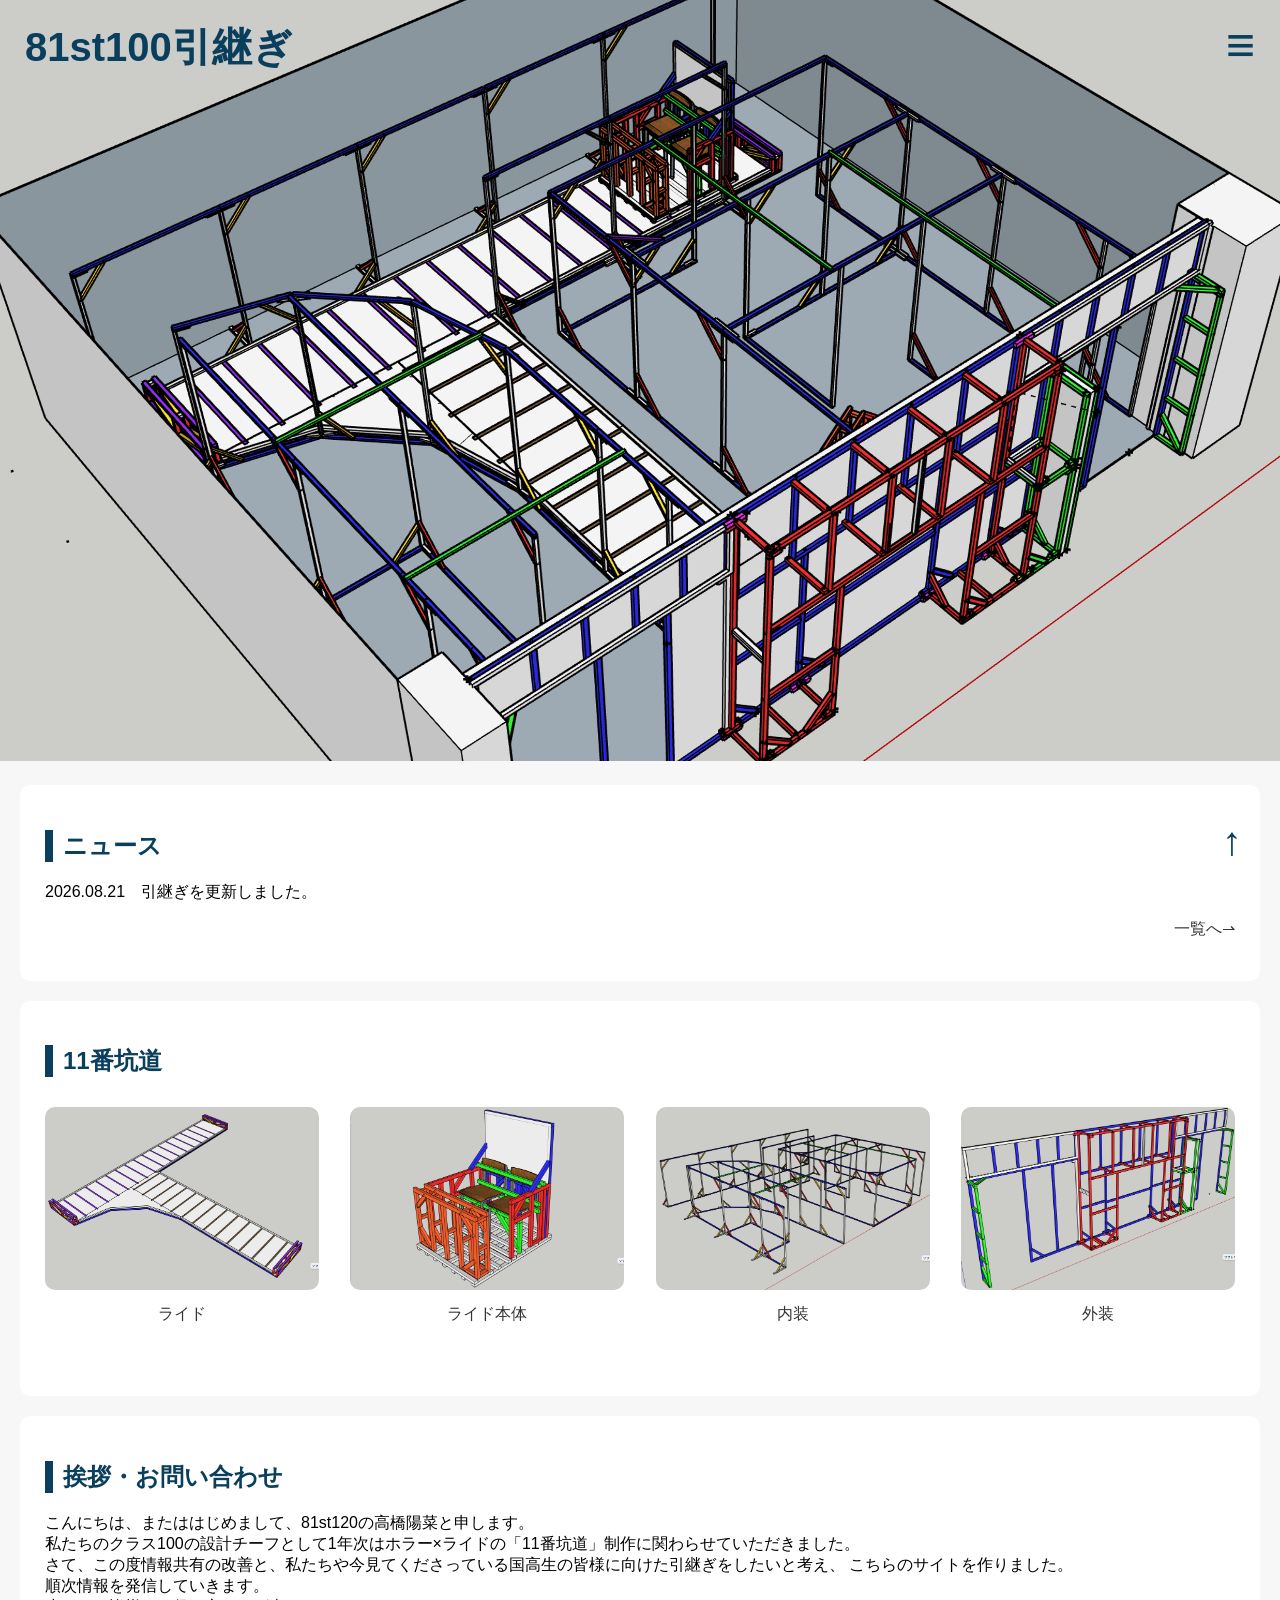
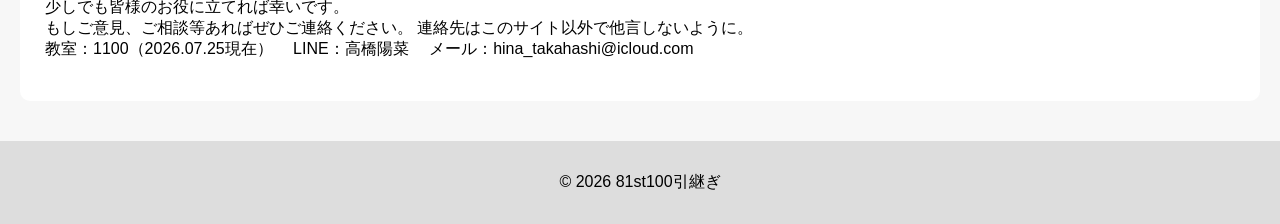
==== index.html @ 60cead6f "Add files via upload" ====
<!DOCTYPE html>
<html lang="ja">
<head>
    <meta charset="UTF-8">
    <title>81st100引継ぎ</title>
    <meta name="robots" content="noindex, nofollow">
    <meta name="googlebot" content="noindex, nofollow">
    <link rel="stylesheet" href="style.css?v=100">
    <link rel="icon" href="rogo-r.png">
    <!-- Cloudflare Web Analytics -->
     <script type='module' src='https://static.cloudflareinsights.com/beacon.min.js' 
     data-cf-beacon='{"token": "c76c6bbeda1d4ba296eb186b5cd65ee4"}'></script>
     <!-- End Cloudflare Web Analytics -->
</head>
<body>

    <header>

        <!-- 左上：HPボタン -->
<div class="header-left" id="headerLeft">
    <a href="index.html">81st100引継ぎ</a>
</div>

<!-- 右上：ナビボタン -->
<div class="header-right" id="headerRight">
    <a id="menuBtn"><span id="menuIcon">≡</span></a>
</div>


<!-- ナビメニュー（右上から開く） -->
<div class="nav-menu" id="navMenu">
    <a href="news.html">ニュース</a>
    <a href="gijiroku.html">議事録</a>
    <a href="1100.html">1100 11番坑道</a>
    <a href="2100.html">2100 unknown</a>
    <a href="3100.html">3100 unknown</a>
    <a href="skp.html">SketchUp</a>
    <a href="mp4.html">動画編集</a>
    <a href="summer.html">夏季休業の動き</a>
</div>

<!-- 画面全体を覆う背景 -->
<div class="menu-overlay" id="menuOverlay"></div>


</header>

    <main>
<div class="image-box">
    <img src="top.png" alt="">
    <p class="image-text">
    <br>　</p>
</div>

<section class="sec-leftline">
    <h2 class="heading-leftline">ニュース</h2>
    <p>
        
        2026.08.21　引継ぎを更新しました。
        <p style="text-align:right;"><a href="news.html">一覧へ⇀</a></p>
    </p>
</section>

<section class="sec-leftline">
    <h2 class="heading-leftline">11番坑道</h2>
    <div class="card-container">

    <a href="1100.html#1100rail" class="card">
        <img src="rail.png" alt="画像1">
        <p>ライド</p>
    </a>

    <a href="1100.html#1100track" class="card">
        <img src="track.png" alt="画像2">
        <p>ライド本体</p>
    </a>

    <a href="1100.html#1100naisou" class="card">
        <img src="naisou.png" alt="画像3">
        <p>内装</p>
    </a>

    <a href="1100.html#1100gaisou" class="card">
        <img src="gaisou.png" alt="画像4">
        <p>外装</p>
    </a>

</div>
</section>

<section class="sec-leftline">
    <h2 class="heading-leftline">挨拶・お問い合わせ</h2>
    <p>こんにちは、またははじめまして、81st120の高橋陽菜と申します。
        <br>
        私たちのクラス100の設計チーフとして1年次はホラー×ライドの「11番坑道」制作に関わらせていただきました。
        <br>
        さて、この度情報共有の改善と、私たちや今見てくださっている国高生の皆様に向けた引継ぎをしたいと考え、
        こちらのサイトを作りました。
        <br>
        順次情報を発信していきます。
        <br>
        少しでも皆様のお役に立てれば幸いです。
        <br>
        もしご意見、ご相談等あればぜひご連絡ください。
        連絡先はこのサイト以外で他言しないように。
        <br>
        教室：1100（2026.07.25現在）　
        LINE：高橋陽菜　
        メール：hina_takahashi@icloud.com
    

    </p>
</section>



        
    </main>

    <footer>
        <p>© 2026 81st100引継ぎ</p>
    </footer>

<!-- 2行目からjava -->
<a href="#top" class="pageup-btn">↑</a>
<script>
// 前回のスクロール位置を記録する変数
let lastScroll = 0;

// スクロールしたときに動く処理
window.addEventListener("scroll", function() {
    let currentScroll = window.pageYOffset;

    if (currentScroll > lastScroll) {
        // 下スクロール → ヘッダーを隠す
        document.getElementById("headerLeft").classList.add("hide");
        document.getElementById("headerRight").classList.add("hide");
    } else {
        // 上スクロール → ヘッダーを表示
        document.getElementById("headerLeft").classList.remove("hide");
        document.getElementById("headerRight").classList.remove("hide");
    }

    lastScroll = currentScroll;
});

// ▼ フルスクリーンメニューの処理
document.getElementById("menuBtn").addEventListener("click", function() {
    const menu = document.getElementById("navMenu");
    const overlay = document.getElementById("menuOverlay");
    const icon = document.getElementById("menuIcon");  // ← ここが重要！

    const isOpen = menu.style.display === "block";

    if (isOpen) {
        // 閉じる
        menu.style.display = "none";
        overlay.style.display = "none";
        icon.textContent = "≡";   // ← メニューアイコンを戻す
    } else {
        // 開く
        menu.style.display = "block";
        overlay.style.display = "block";
        icon.textContent = "×";   // ← メニューアイコンを変える
    }
});

// ▼ 背景を押したら閉じる
document.getElementById("menuOverlay").addEventListener("click", function() {
    document.getElementById("navMenu").style.display = "none";
    document.getElementById("menuOverlay").style.display = "none";
    document.getElementById("menuIcon").textContent = "≡";
});

</script>


</body>
</html>
---- style.css ----
body {
    margin: 0;
    font-family: "Hiragino Sans", sans-serif;
    background: #f7f7f7;
}

/* ヘッダー */



/* 左上のHPボタン */
.header-left {
    font-size: 40px;
    position: fixed;
    top: 10px;
    left: 10px;
    background: #ffb6c100;
    padding: 10px 15px;
    border-radius: 8px;
    z-index: 1000;
    transition: opacity 0.3s;
}

.header-left a {
    font-size: 40px;
    color: #0a3e5d;
    text-decoration: none;
    font-weight: bold;
}

.header-left h1 {
    font-size: 40px;
    margin: 0;
    padding: 0;
    font-size: 30px;
    font-weight: bold;
    color: #0a3e5d;
    line-height: 1;
}
.header-left {
    font-size: 40px;
    padding: 10px 15px;
}



/* 右上のMENUボタン */
.header-right {
    position: fixed;
    top: 10px;
    right: 10px;
    background: #ffb6c100;
    padding: 10px 15px;
    border-radius: 8px;
    z-index: 1000;
    transition: opacity 0.3s;
}

.header-right a {
    padding: 0; /* ← まず余計な padding を消す */
    color: #0a3e5d;
    text-decoration: none;
    font-weight: bold;
}



#menuIcon {
    font-size: 50px;
    font-weight: bold;
    color: #0a3e5d;
    line-height: 1;      /* ← h1 と完全一致 */
    display: inline-block;
}







/* 隠すときの透明化 */
.hide {
    opacity: 0;
    pointer-events: none;
}




/* ▼ マウスを合わせたら表示 */
nav li.dropdown:hover > ul.submenu {
    display: block;
}


/* メイン */
.hero {
    background: white;
    padding: 40px;
    text-align: center;
    margin: 20px;
    border-radius: 10px;
}

.image-box {
    position: relative; /* ← 画像の上に文字を置くための土台 */
    display: inline-block;
    
}

.image-text {
    position: absolute; /* ← 画像の上に重ねる */
    top: 50%;           /* ← 上から50%（中央） */
    left: 50%;          /* ← 左から50%（中央） */
    transform: translate(-50%, -50%); /* ← 完全に中央にする */
    color: #0a3e5d;       /* ← 文字色 */
    font-size: 26px;    /* ← 好きなサイズ */
    font-weight: bold;
    
}


.content {
    background: white;
    padding: 20px;
    margin: 20px;
    border-radius: 10px;
}

img {
    max-width: 100%;
    height: auto;
}

.number1{
    font-size: 50px;
    font-weight: bold;
    color: #0a3e5d;
    text-align: center;
    padding: 0;
}

.number2{
    font-size: 100px;
    font-weight: bold;
    color: #0a3e5d;
    text-align: center;
    padding: 0;
}

.number3{
    font-size: 50px;
    font-weight: bold;
    color: #0a3e5d;
    text-align: right;
    margin-right: 100px;
    padding: 0;
}

/* セクション共通 */
section {
    background: white;
    padding: 25px;
    margin: 20px;
    border-radius: 10px;
}

/* 下線タイプ */
.heading-underline {
    border-bottom: 3px solid #0a3e5d;
    color: #0a3e5d;
    padding-bottom: 5px;
}

/* 左線タイプ */
.heading-leftline {
    border-left: 8px solid #0a3e5d;
    color: #0a3e5d;
    padding-left: 10px;
}

.sec-leftline a {
    color: #333;   /* ← 好きな色に変更してOK */
    text-decoration: none; /* ← 下線を消す（必要なら） */
}


/* 背景色タイプ */
.heading-bg {
    background: #0a3e5d;
    color: #fff;
    padding: 10px 15px;
    border-radius: 6px;
}


/* 太字 */
.bold {
    font-weight: bold;
}


/* カードを横に4つ並べる */
.card-container {
    display: flex;
    justify-content: space-between;
    gap: 20px;
    margin: 30px 0;
}

/* カード本体 */
.card {
    width: 23%;               /* 4つ並べるための幅 */
    text-align: center;
    text-decoration: none;    /* リンクの下線を消す */
    color: #333;              /* 文字色（陽菜が好きに変えてOK） */
}

/* 画像 */
.card img {
    width: 100%;
    border-radius: 10px;
}

/* タイトル文字 */
.card p {
    margin-top: 10px;
    font-size: 16px;
}


.pageup-btn {
    position: fixed;
    bottom: 20px;   /* 画面下からの距離 */
    right: 20px;    /* 画面右からの距離 */
    background: #0a3f5d00; /* ボタンの色（陽菜が好きに変えてOK） */
    color: #0a3e5d;   /* 文字色 */
    padding: 16px 18px;
    border-radius: 50%; /* 丸いボタン */
    text-decoration: none;
    font-size: 40px;
    font-weight: bold;
    z-index: 999;   /* 他の要素より前に出す */
}

/* ホバーしたときの演出（任意）←なし */
.pageup-btn:hover {
    background: #509ac400;
}


/* フッター */
footer {
    text-align: center;
    padding: 15px;
    background: #ddd;
    margin-top: 40px;
}

/* ▼ 画面全体を覆う背景 */
.menu-overlay {
    position: fixed;
    top: 0;
    left: 0;
    width: 100%;
    height: 100%;
    background: rgba(0,0,0,0.6); /* 半透明の黒 */
    display: none;
    z-index: 900;
}

/* ▼ フルスクリーンメニュー本体 */
.nav-menu {
    position: fixed;
    top: 50%;
    left: 50%;
    transform: translate(-50%, -50%);
    display: none;
    z-index: 1000;
    text-align: center;
}

.nav-menu a {
    display: block;
    margin: 20px 0;
    font-size: 26px;
    color: white;
    text-decoration: none;
}
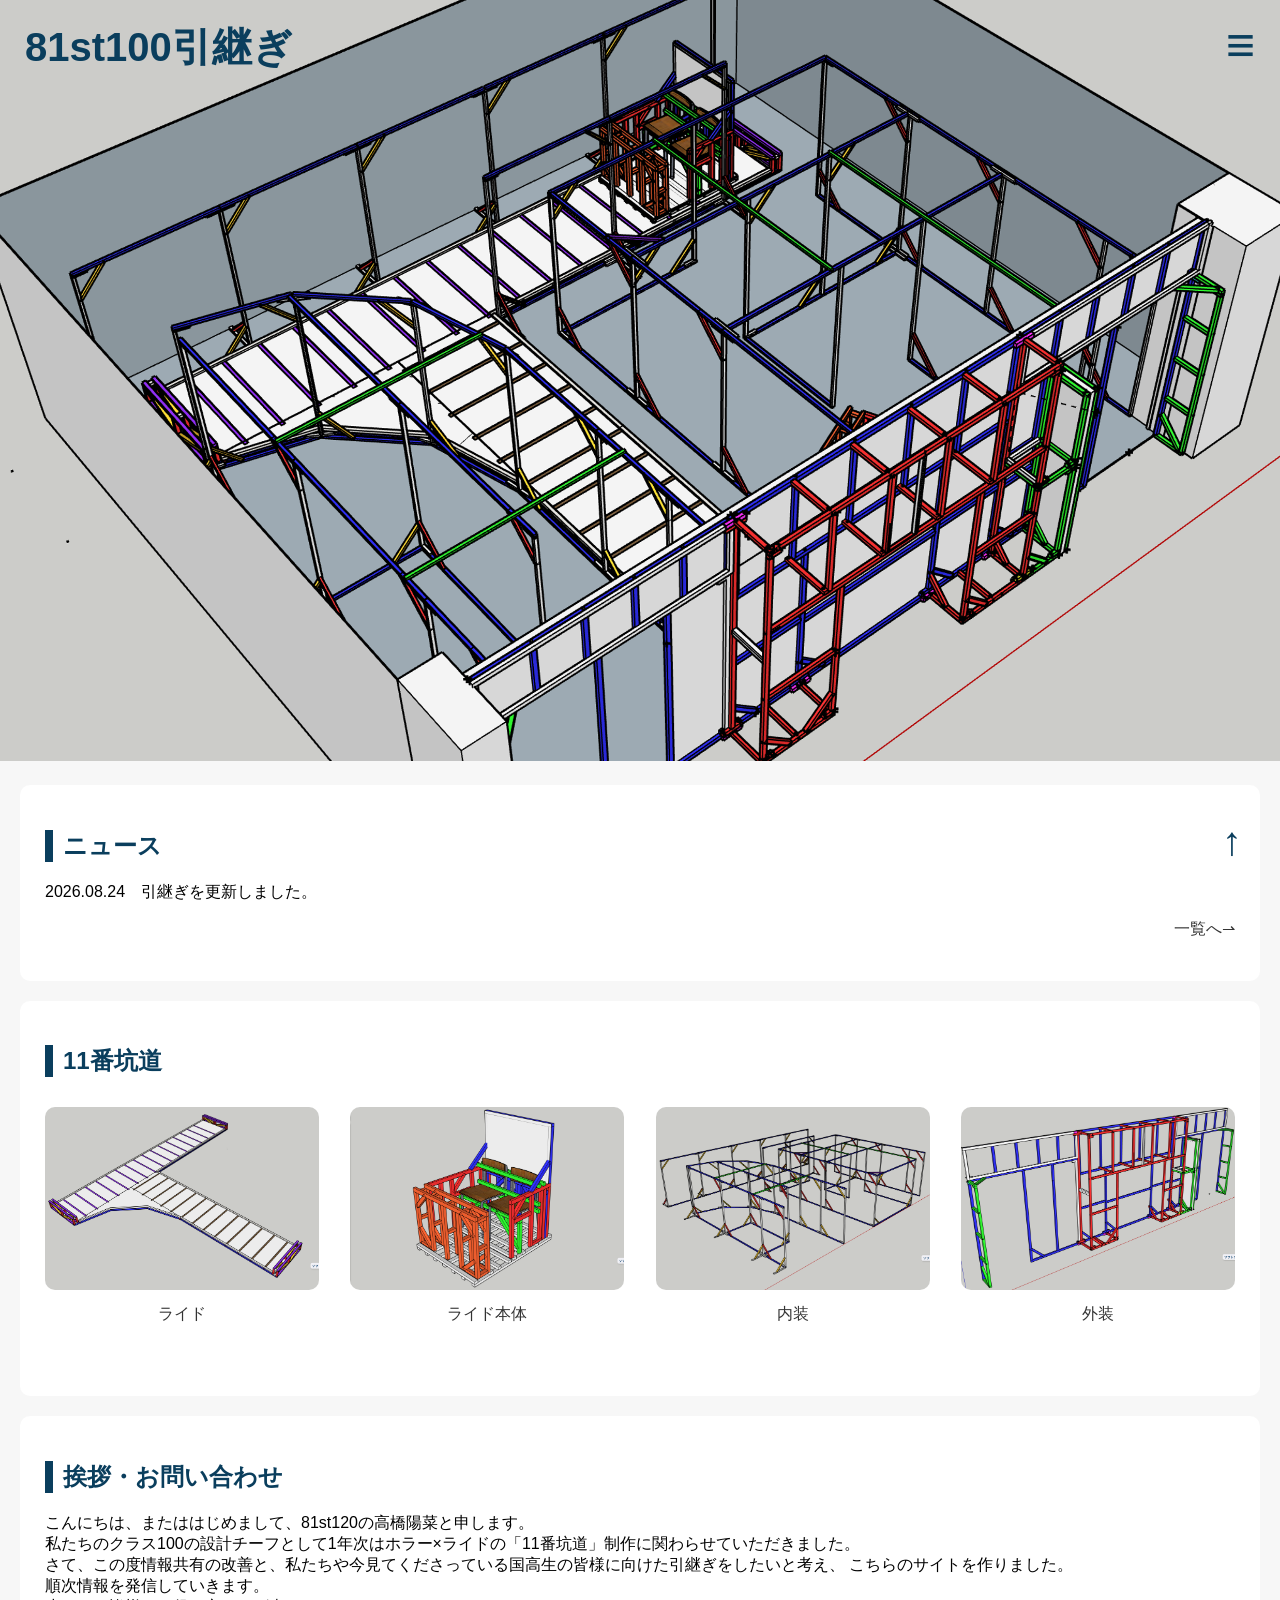
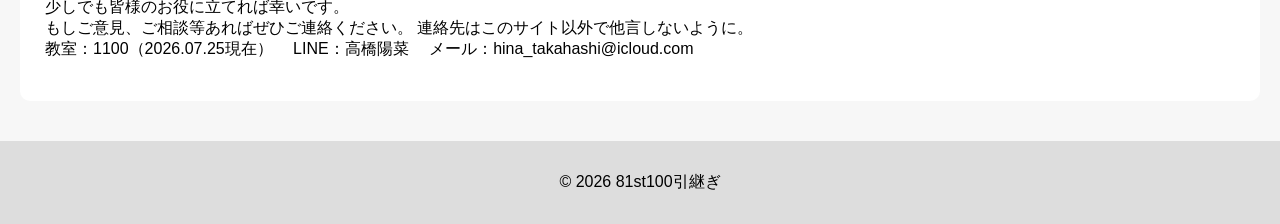
==== commit db030ac9: "Add files via upload" ====
--- a/index.html
+++ b/index.html
@@ -56,7 +56,7 @@
     <h2 class="heading-leftline">ニュース</h2>
     <p>
         
-        2026.08.21　引継ぎを更新しました。
+        2026.08.24　引継ぎを更新しました。
         <p style="text-align:right;"><a href="news.html">一覧へ⇀</a></p>
     </p>
 </section>
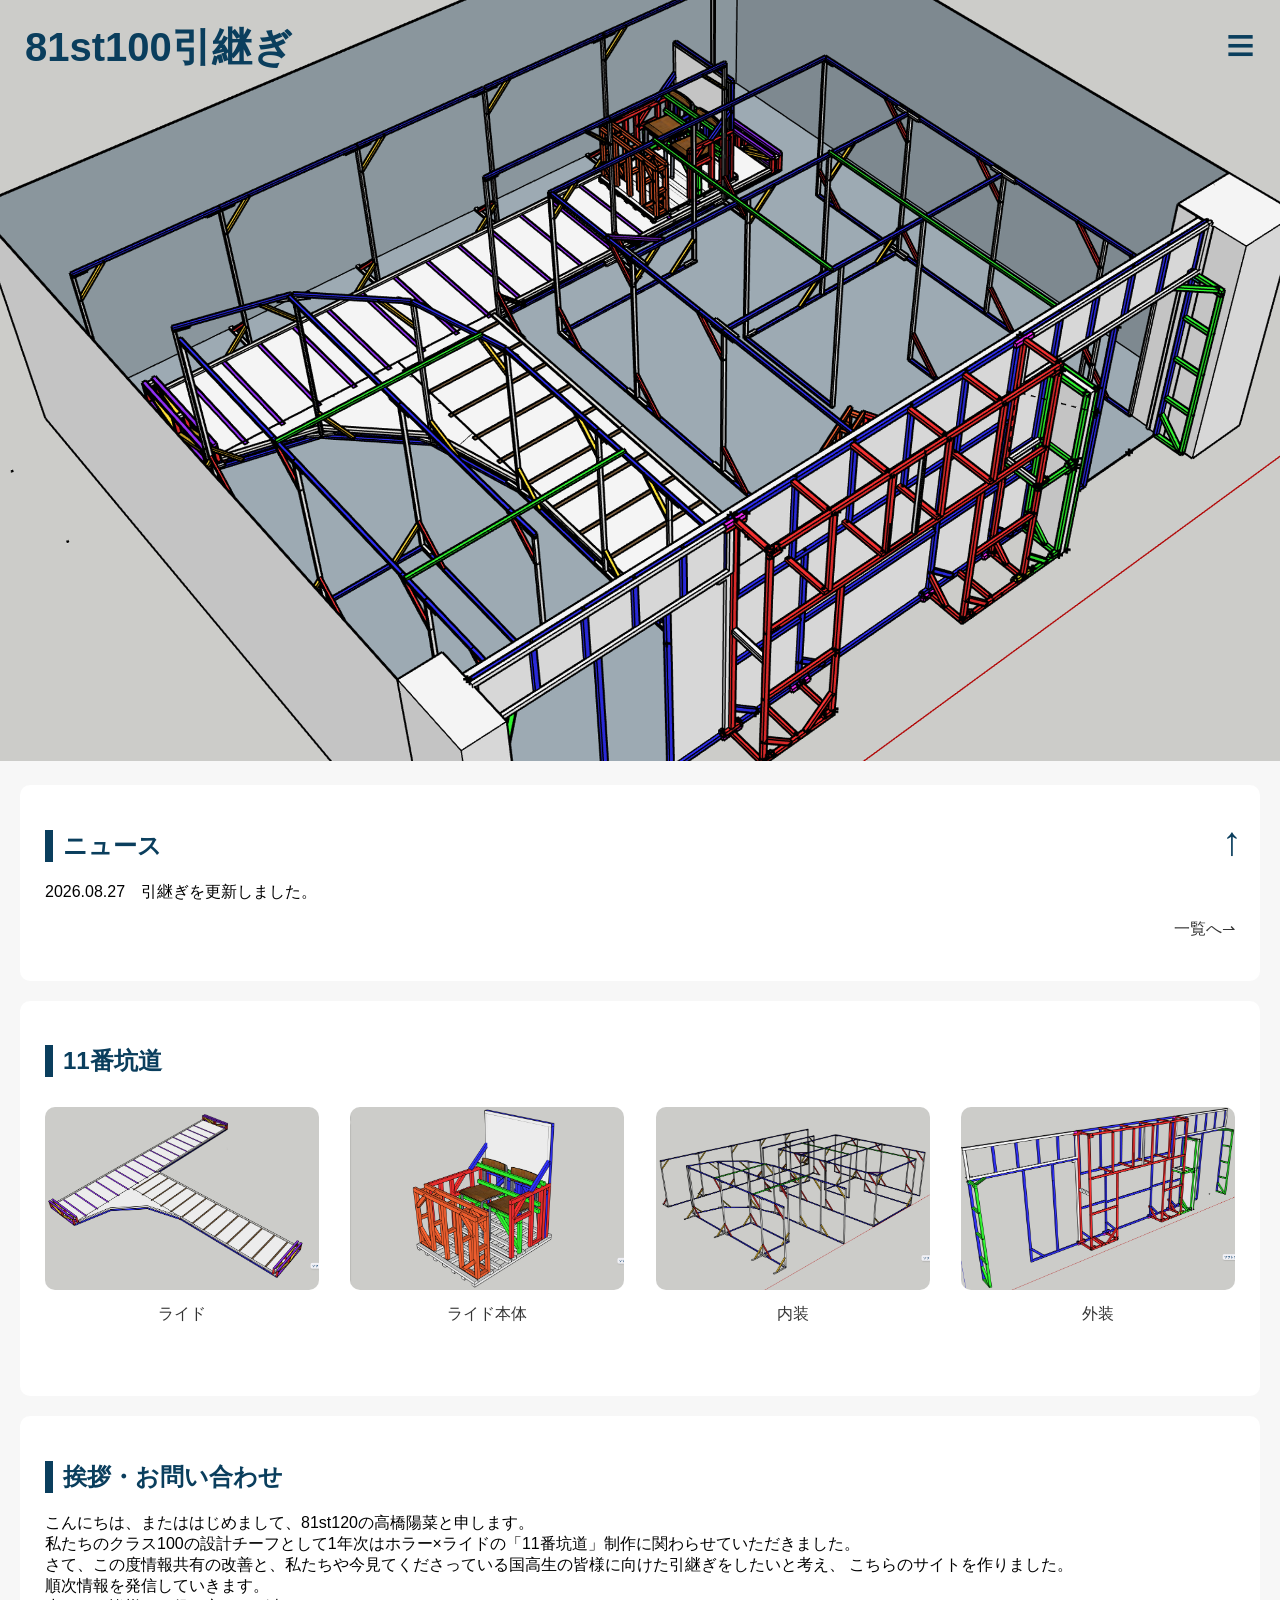
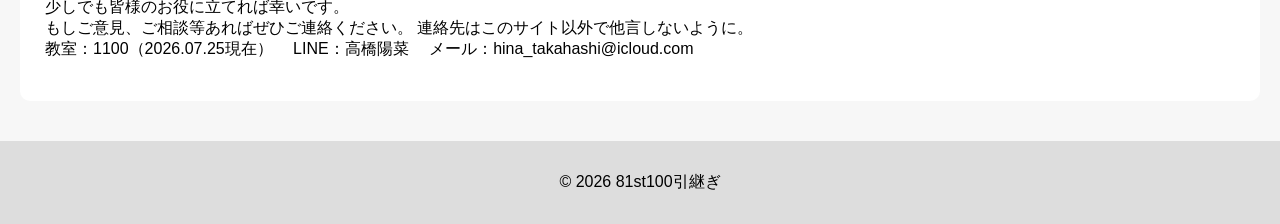
==== commit 67e05a83: "Add files via upload" ====
--- a/index.html
+++ b/index.html
@@ -56,7 +56,7 @@
     <h2 class="heading-leftline">ニュース</h2>
     <p>
         
-        2026.08.24　引継ぎを更新しました。
+        2026.08.27　引継ぎを更新しました。
         <p style="text-align:right;"><a href="news.html">一覧へ⇀</a></p>
     </p>
 </section>
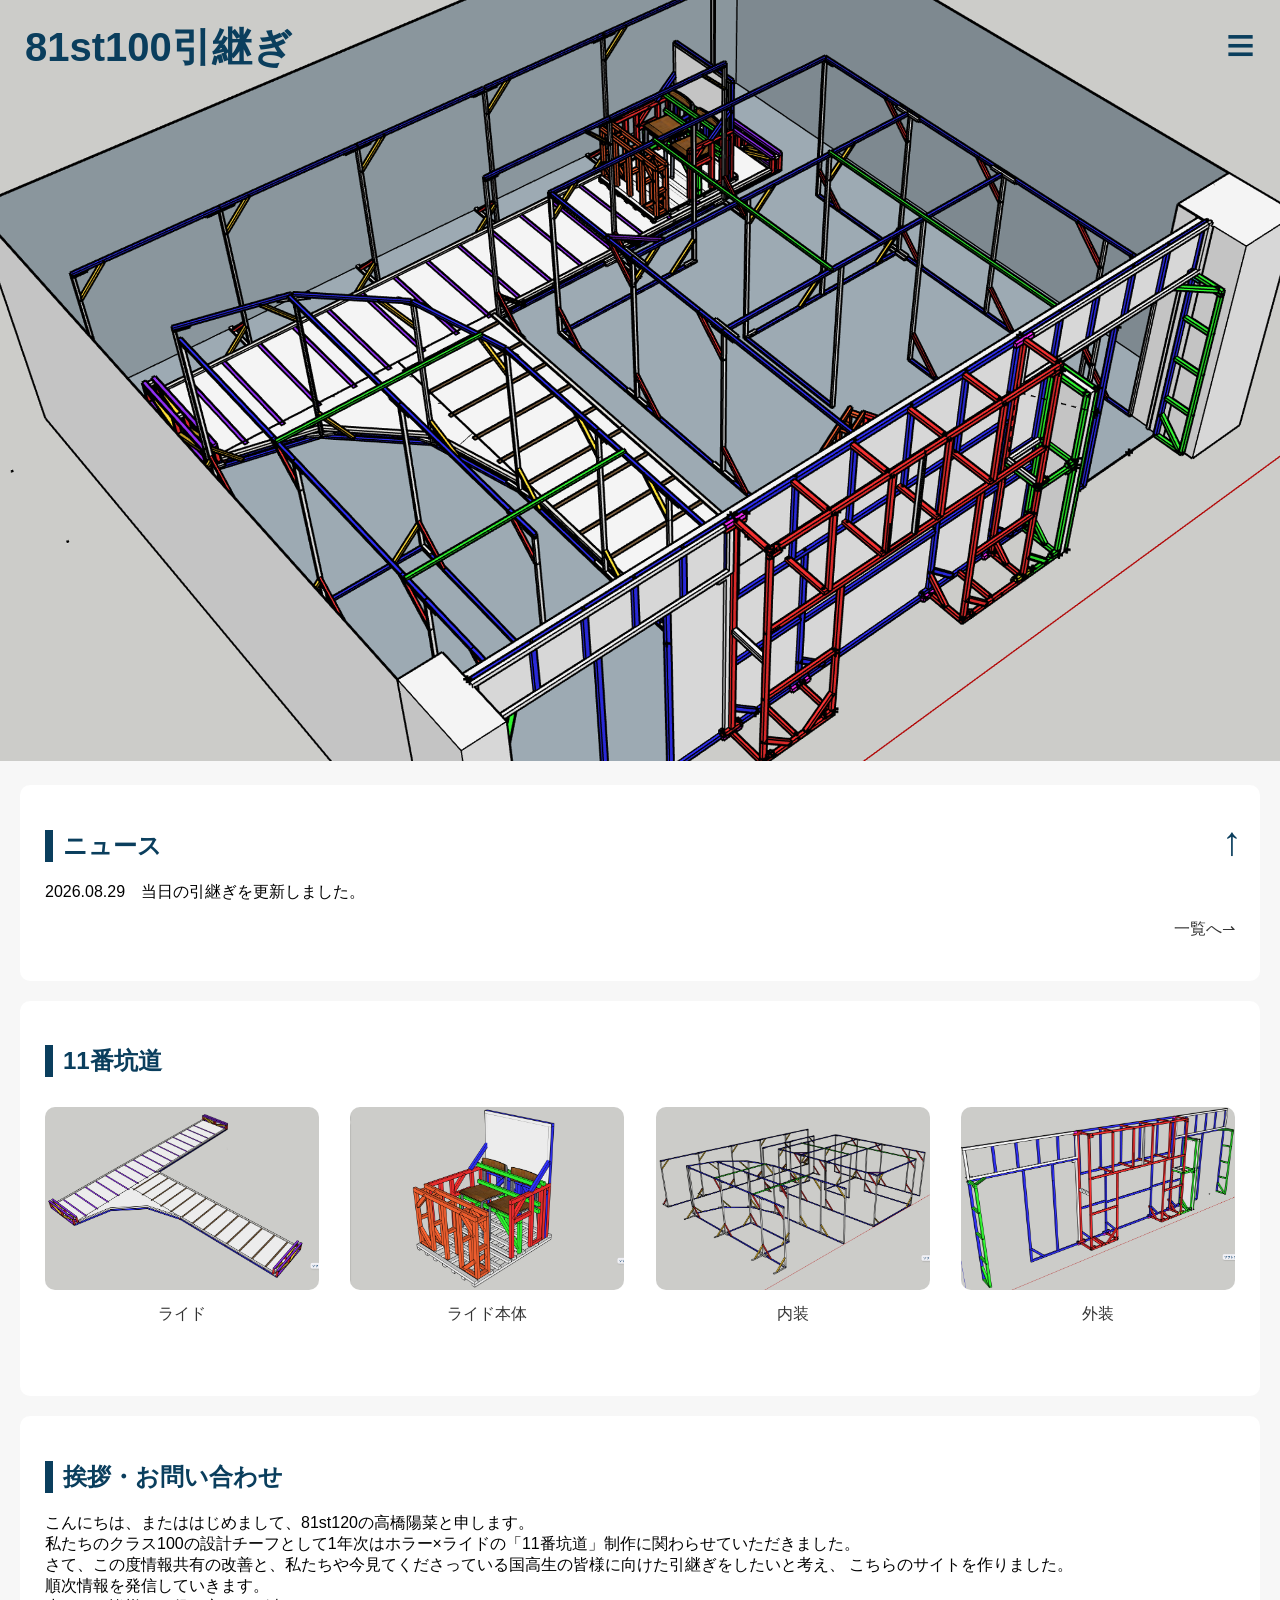
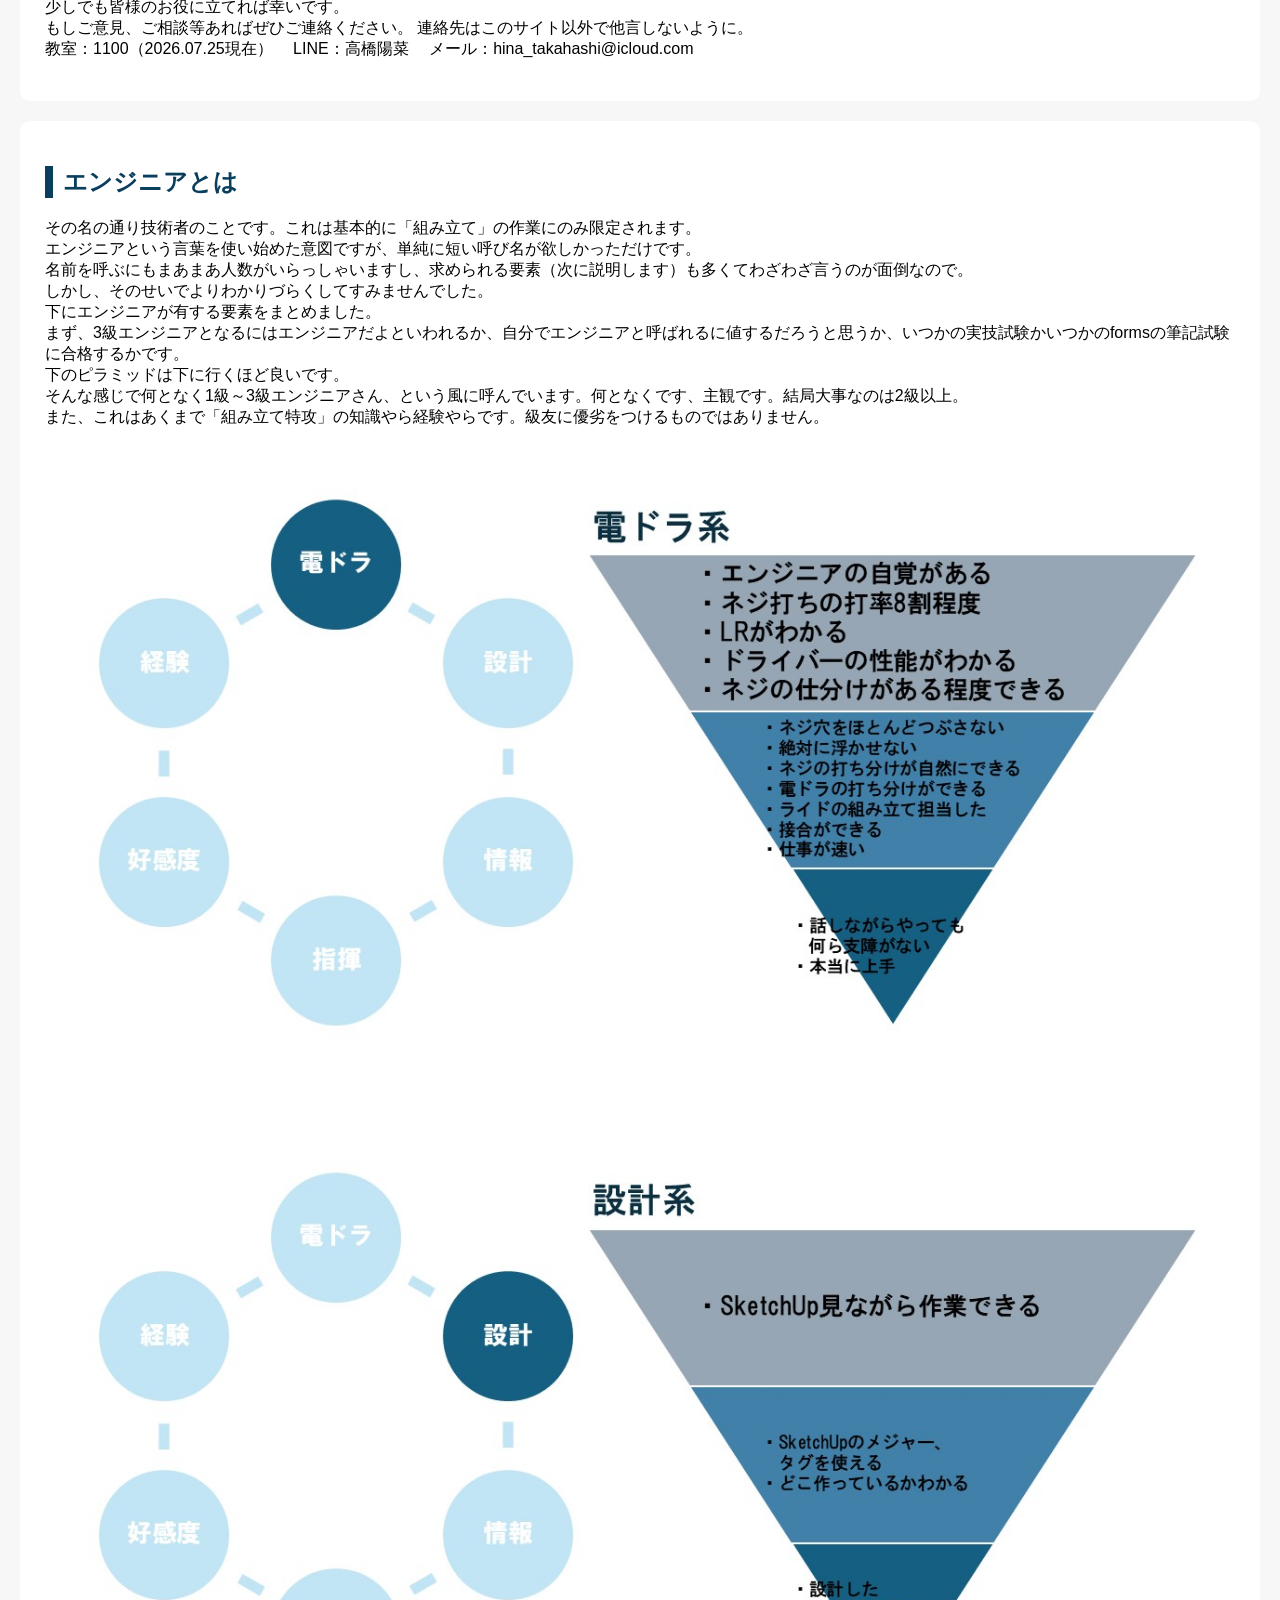
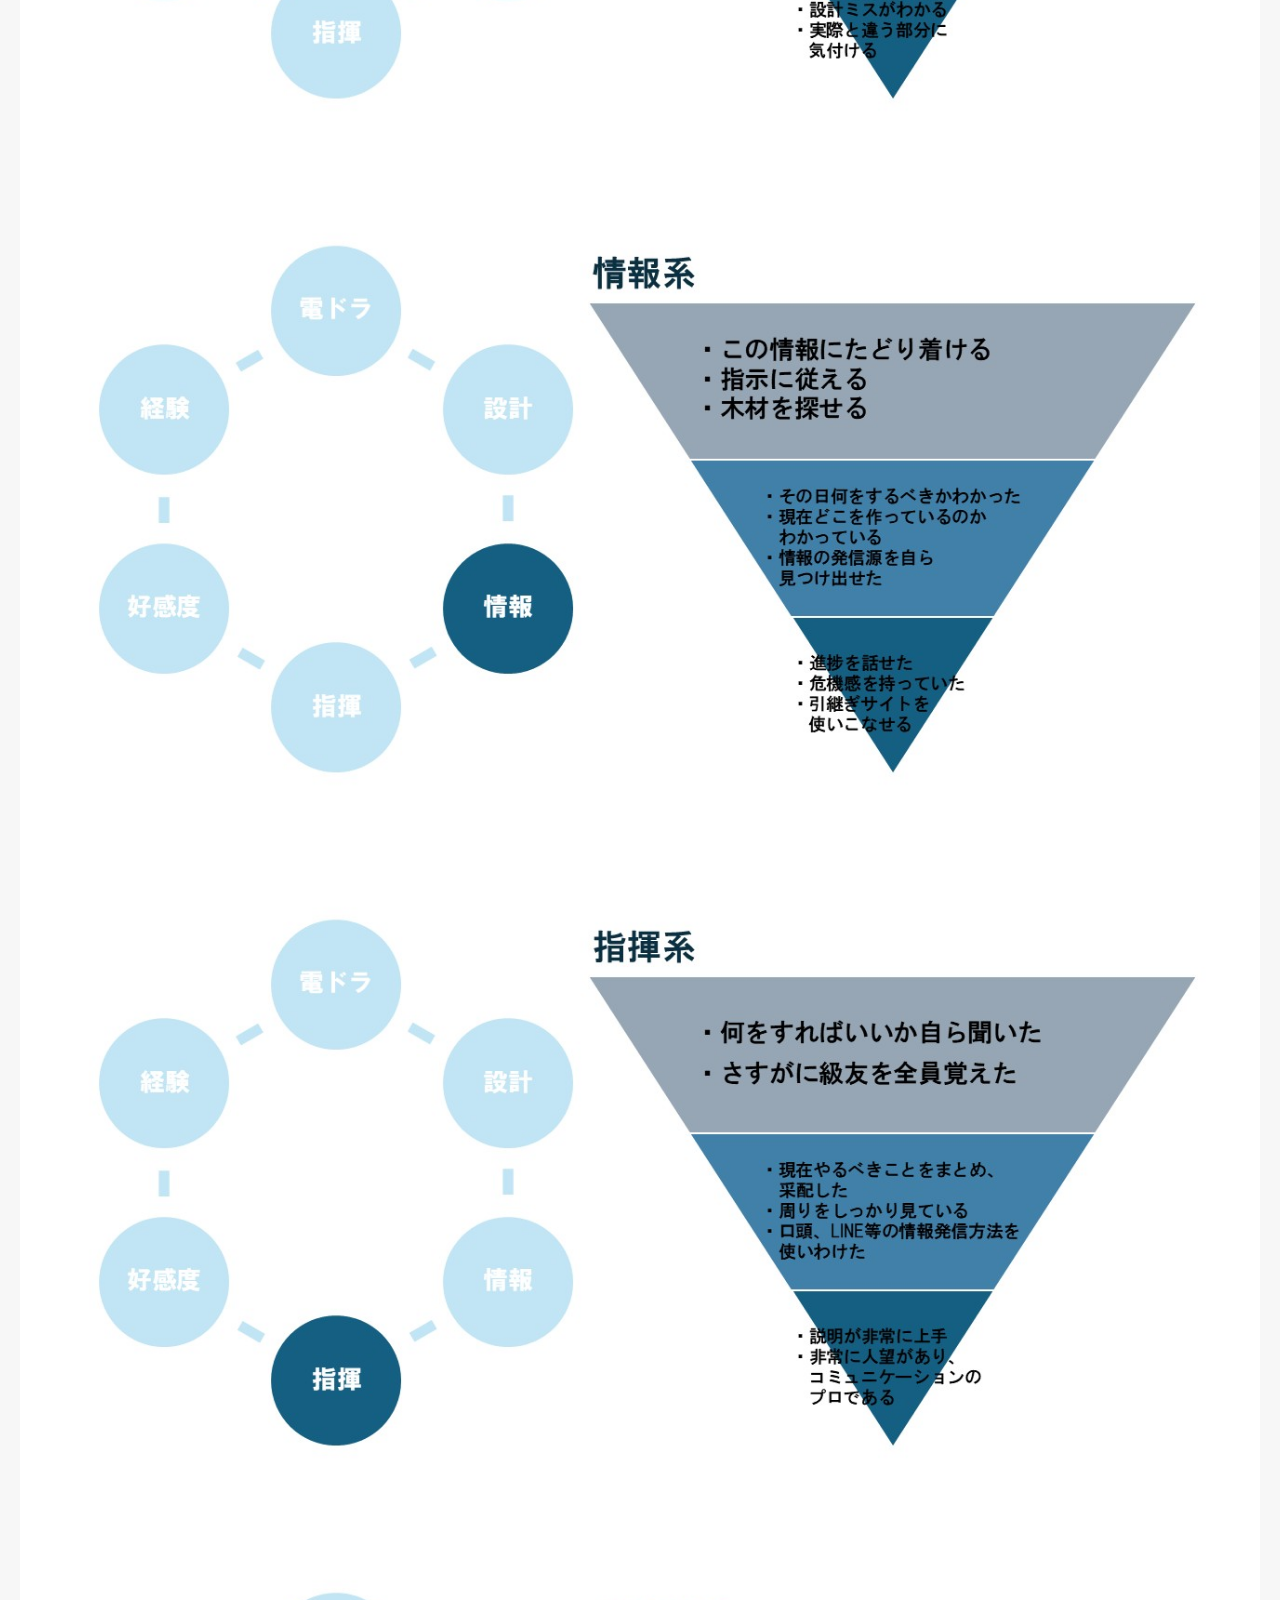
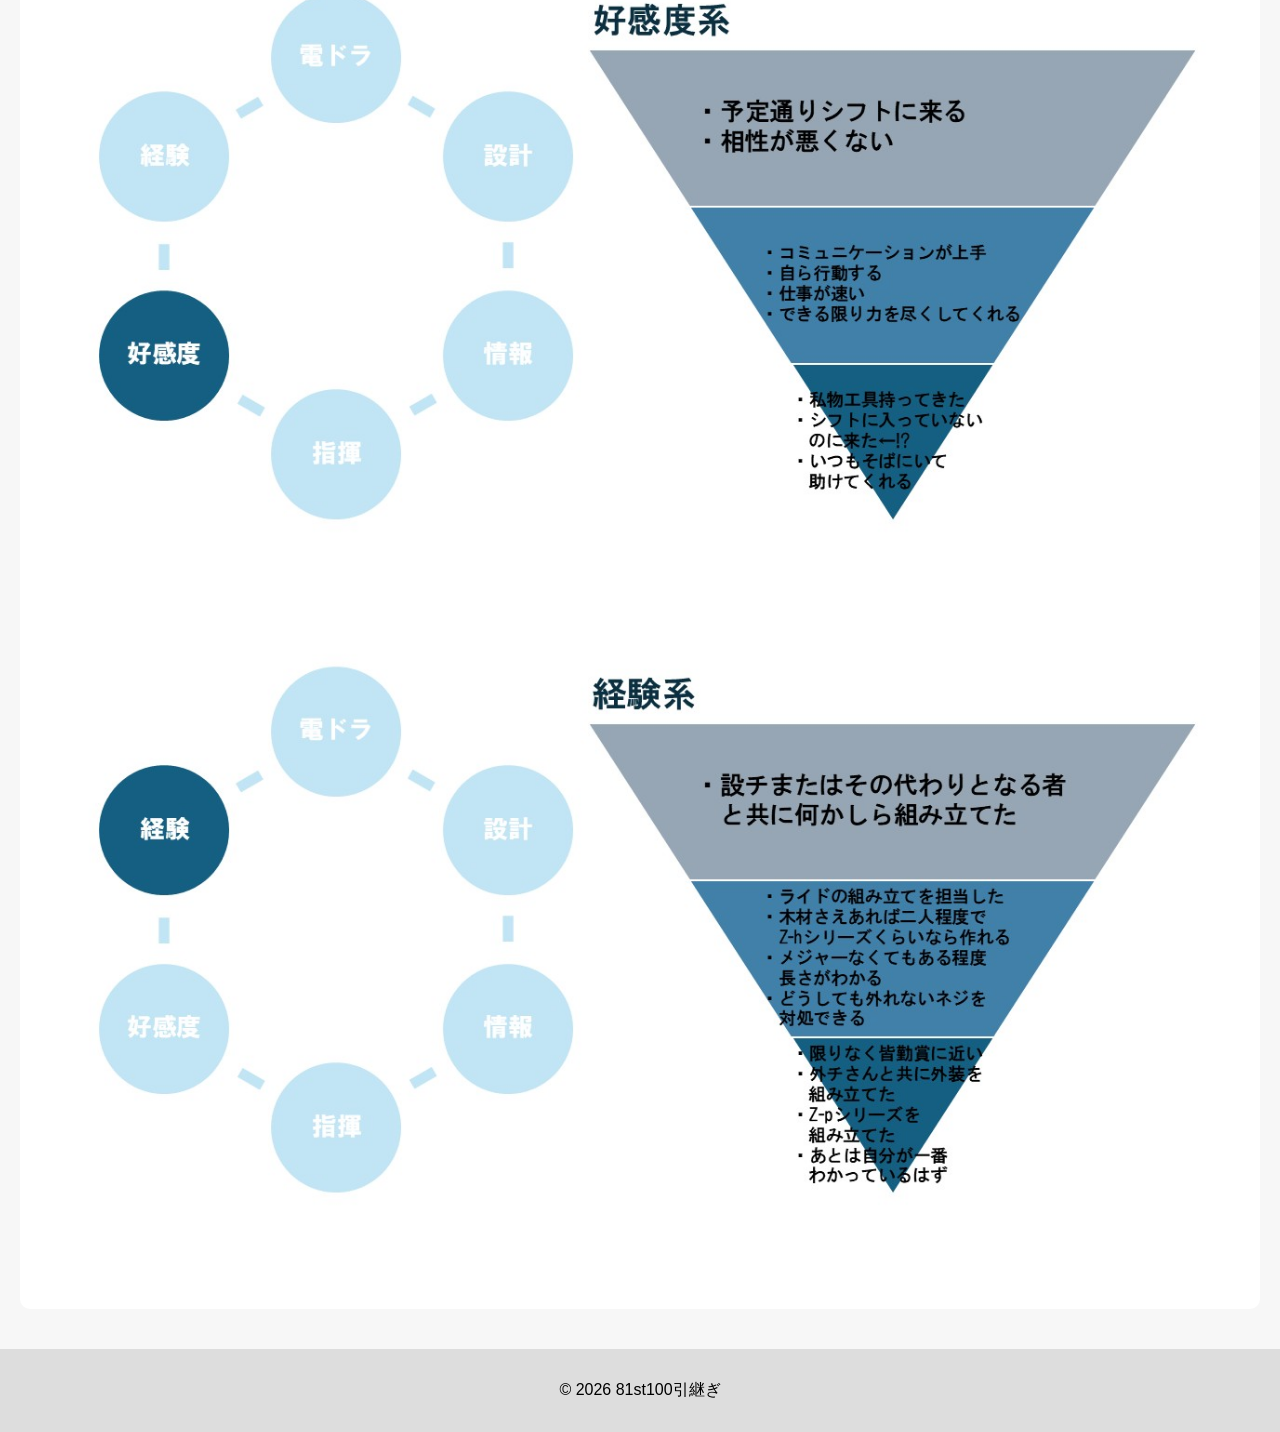
==== commit 5a0364c3: "Add files via upload" ====
--- a/index.html
+++ b/index.html
@@ -56,7 +56,7 @@
     <h2 class="heading-leftline">ニュース</h2>
     <p>
         
-        2026.08.27　引継ぎを更新しました。
+        2026.08.29　当日の引継ぎを更新しました。
         <p style="text-align:right;"><a href="news.html">一覧へ⇀</a></p>
     </p>
 </section>
@@ -112,7 +112,27 @@
     </p>
 </section>
 
+<section class="sec-leftline">
+    <h2 class="heading-leftline">エンジニアとは</h2>
+    <p>その名の通り技術者のことです。これは基本的に「組み立て」の作業にのみ限定されます。
+        <br>エンジニアという言葉を使い始めた意図ですが、単純に短い呼び名が欲しかっただけです。
+        <br>名前を呼ぶにもまあまあ人数がいらっしゃいますし、求められる要素（次に説明します）も多くてわざわざ言うのが面倒なので。
+        <br>しかし、そのせいでよりわかりづらくしてすみませんでした。
+        <br>下にエンジニアが有する要素をまとめました。
+        <br>まず、3級エンジニアとなるにはエンジニアだよといわれるか、自分でエンジニアと呼ばれるに値するだろうと思うか、いつかの実技試験かいつかのformsの筆記試験に合格するかです。
+        <br>下のピラミッドは下に行くほど良いです。
+        <br>そんな感じで何となく1級～3級エンジニアさん、という風に呼んでいます。何となくです、主観です。結局大事なのは2級以上。
+        <br>また、これはあくまで「組み立て特攻」の知識やら経験やらです。級友に優劣をつけるものではありません。
+        <img src="1100総合引継ぎ/スライド1.JPG" width="100%" alt="画像2">
+        <img src="1100総合引継ぎ/スライド2.JPG" width="100%" alt="画像2">
+        <img src="1100総合引継ぎ/スライド3.JPG" width="100%" alt="画像2">
+        <img src="1100総合引継ぎ/スライド4.JPG" width="100%" alt="画像2">
+        <img src="1100総合引継ぎ/スライド5.JPG" width="100%" alt="画像2">
+        <img src="1100総合引継ぎ/スライド6.JPG" width="100%" alt="画像2">
+    
 
+    </p>
+</section>
 
         
     </main>
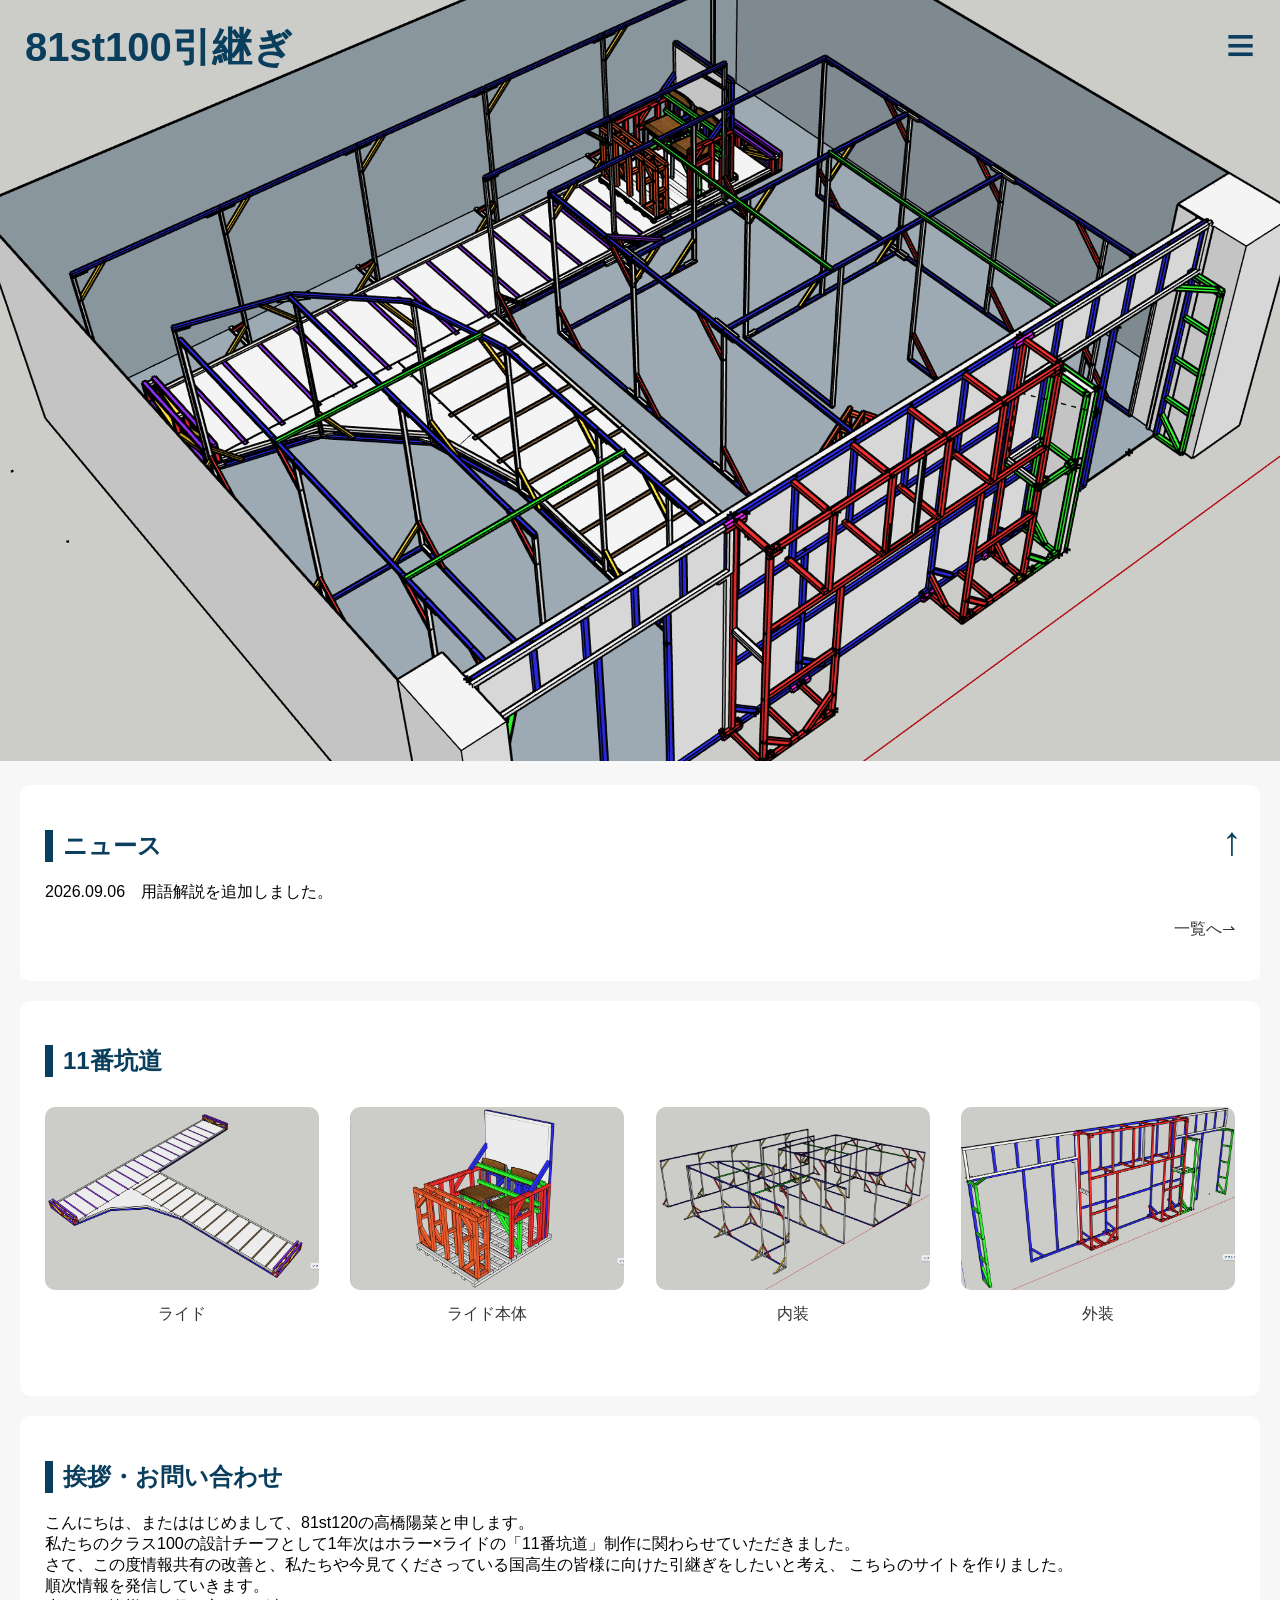
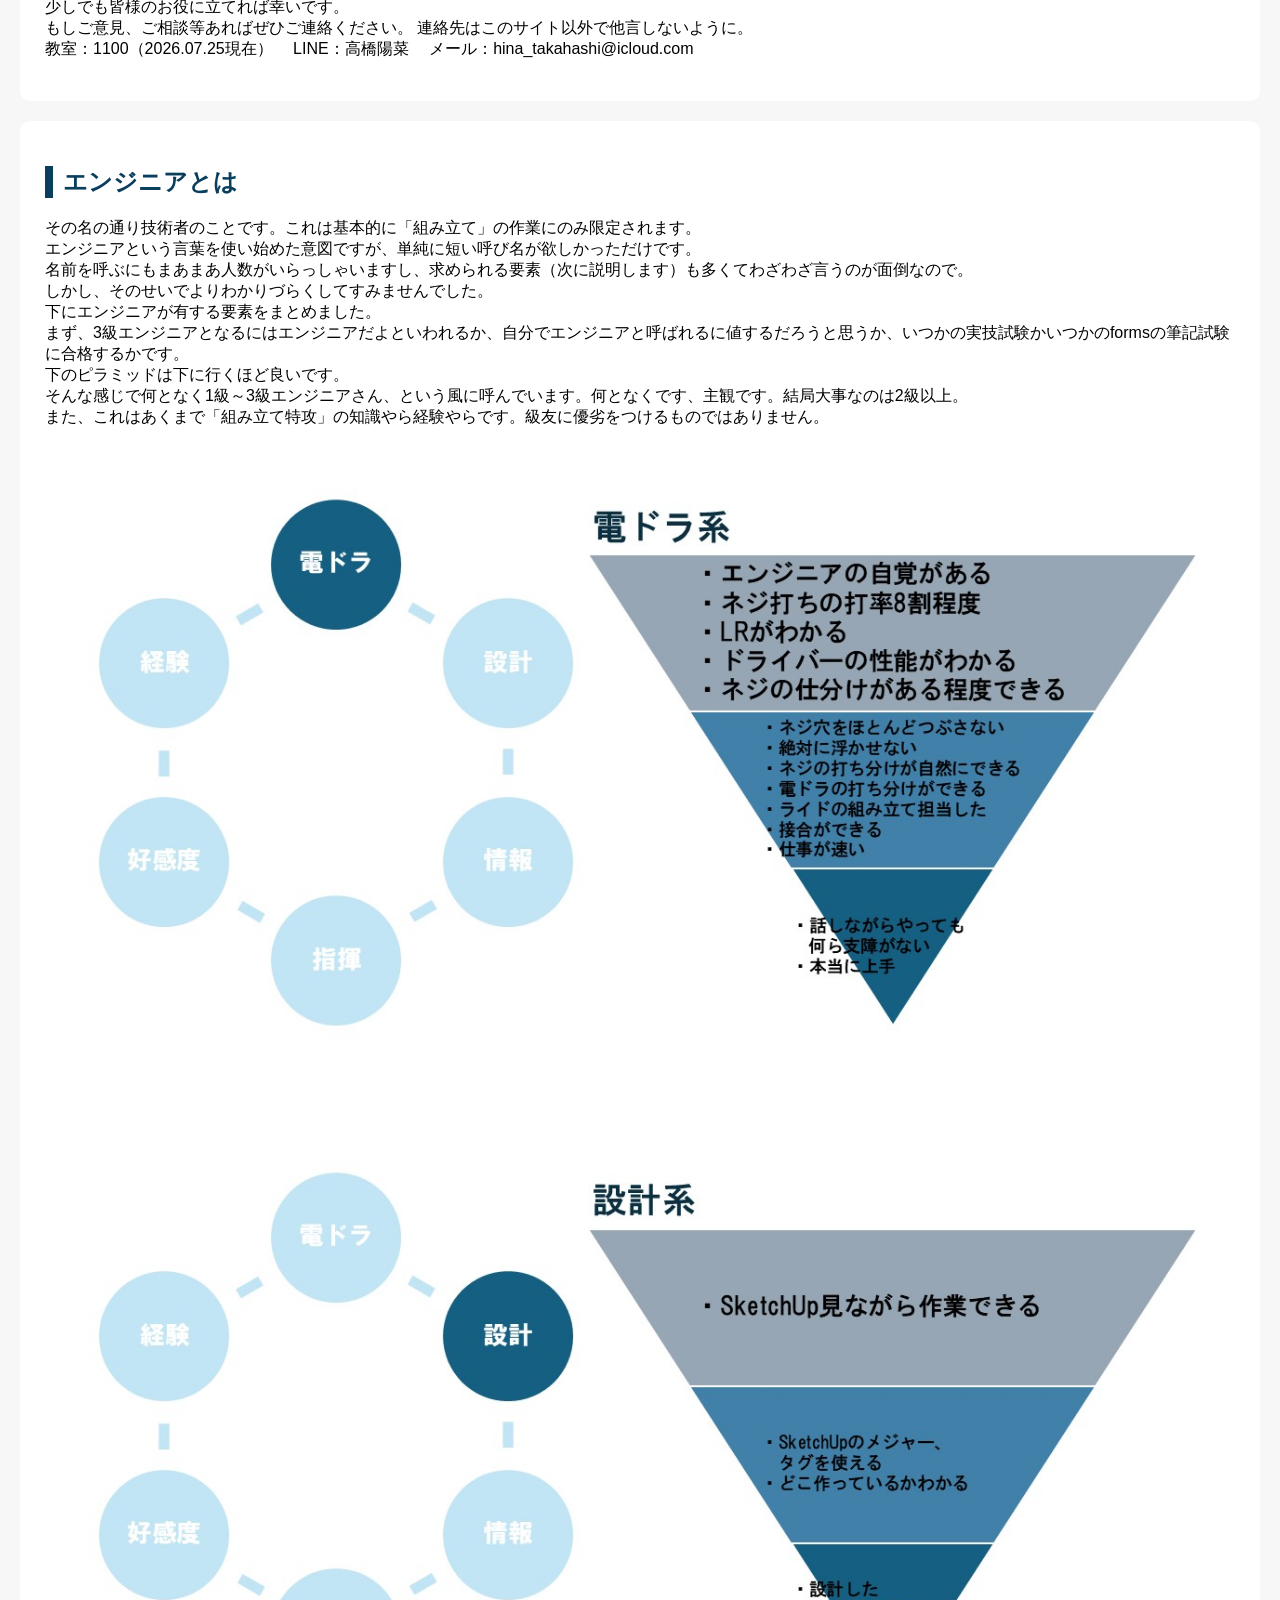
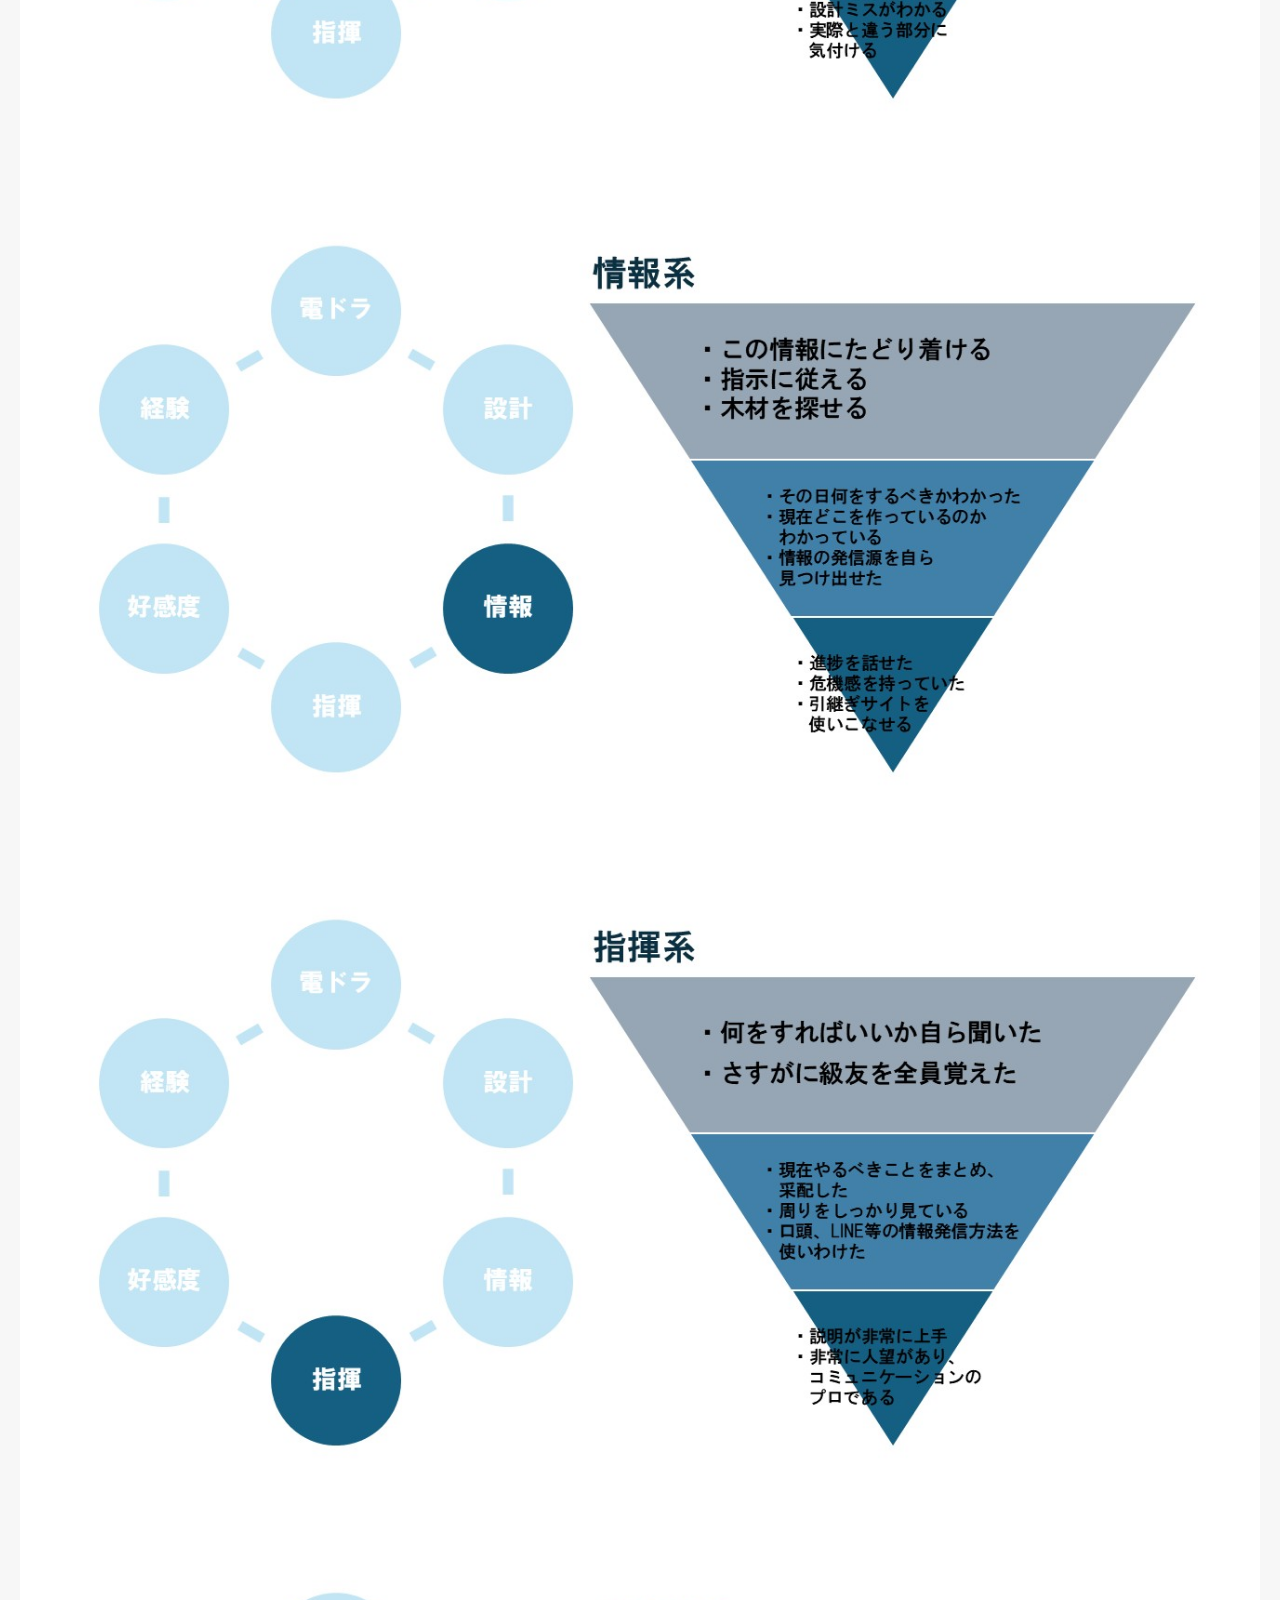
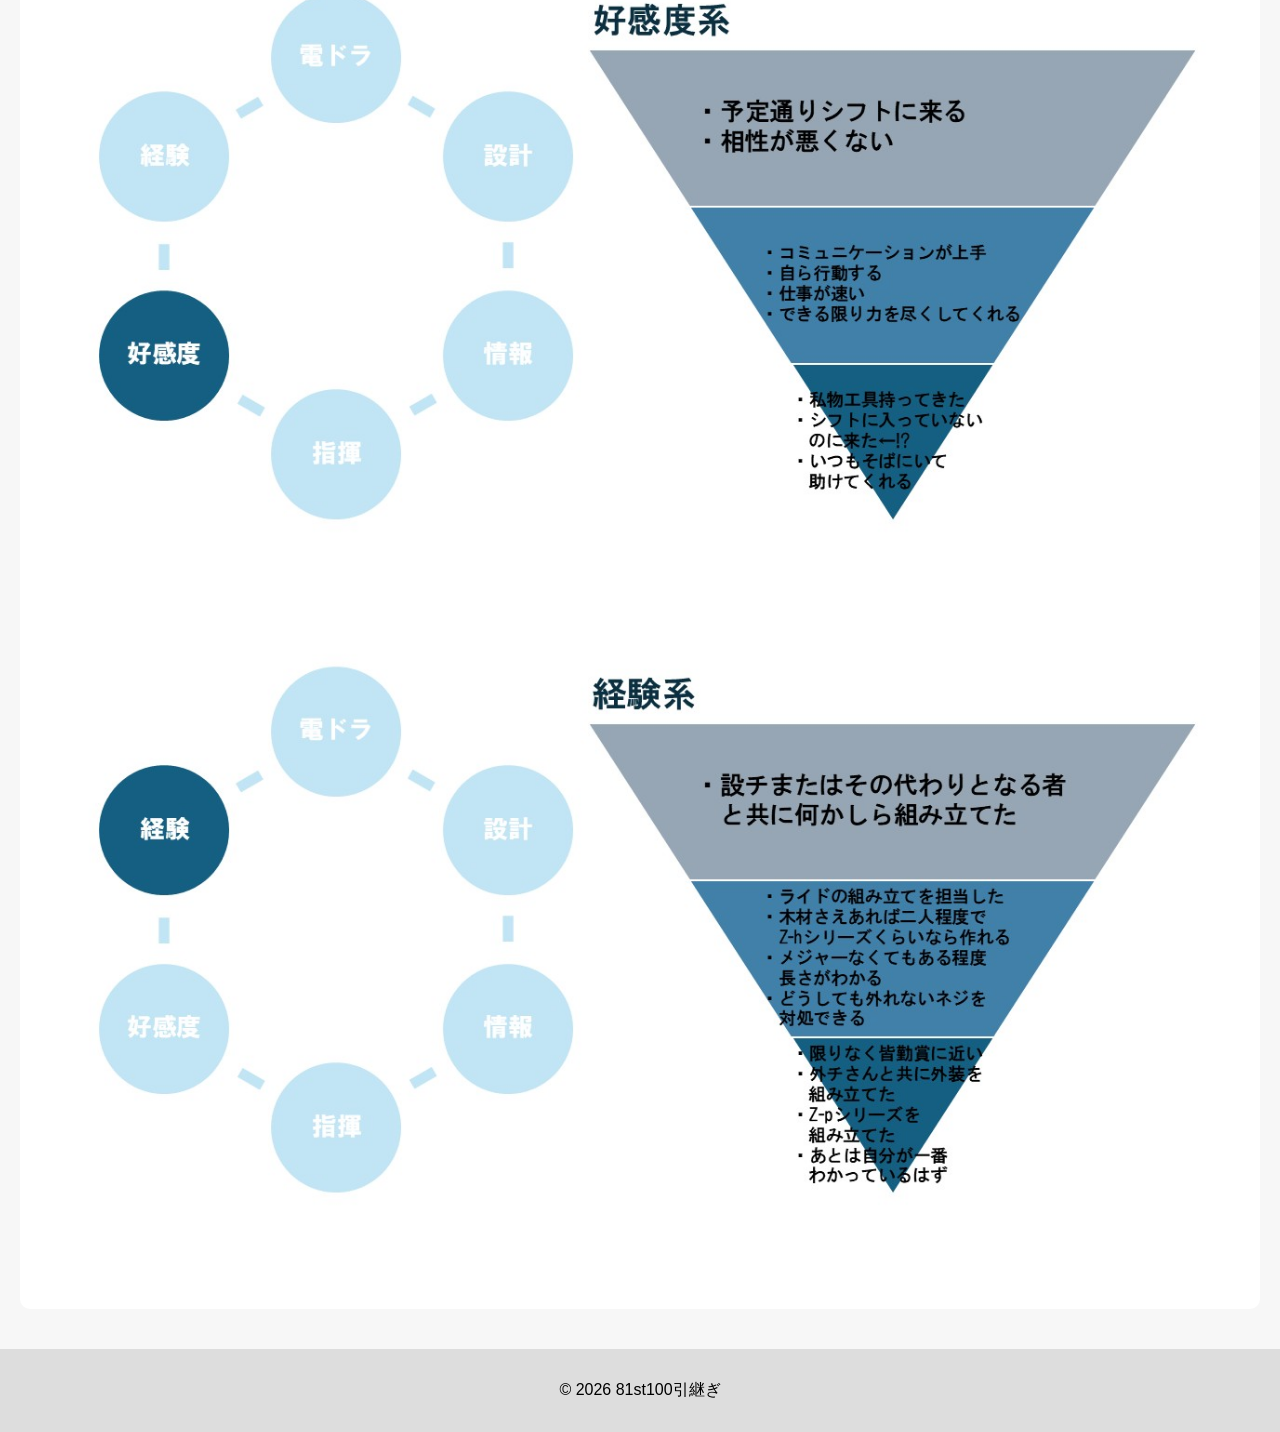
==== commit 9048c216: "Add files via upload" ====
--- a/index.html
+++ b/index.html
@@ -56,7 +56,7 @@
     <h2 class="heading-leftline">ニュース</h2>
     <p>
         
-        2026.08.29　当日の引継ぎを更新しました。
+        2026.09.06　用語解説を追加しました。
         <p style="text-align:right;"><a href="news.html">一覧へ⇀</a></p>
     </p>
 </section>
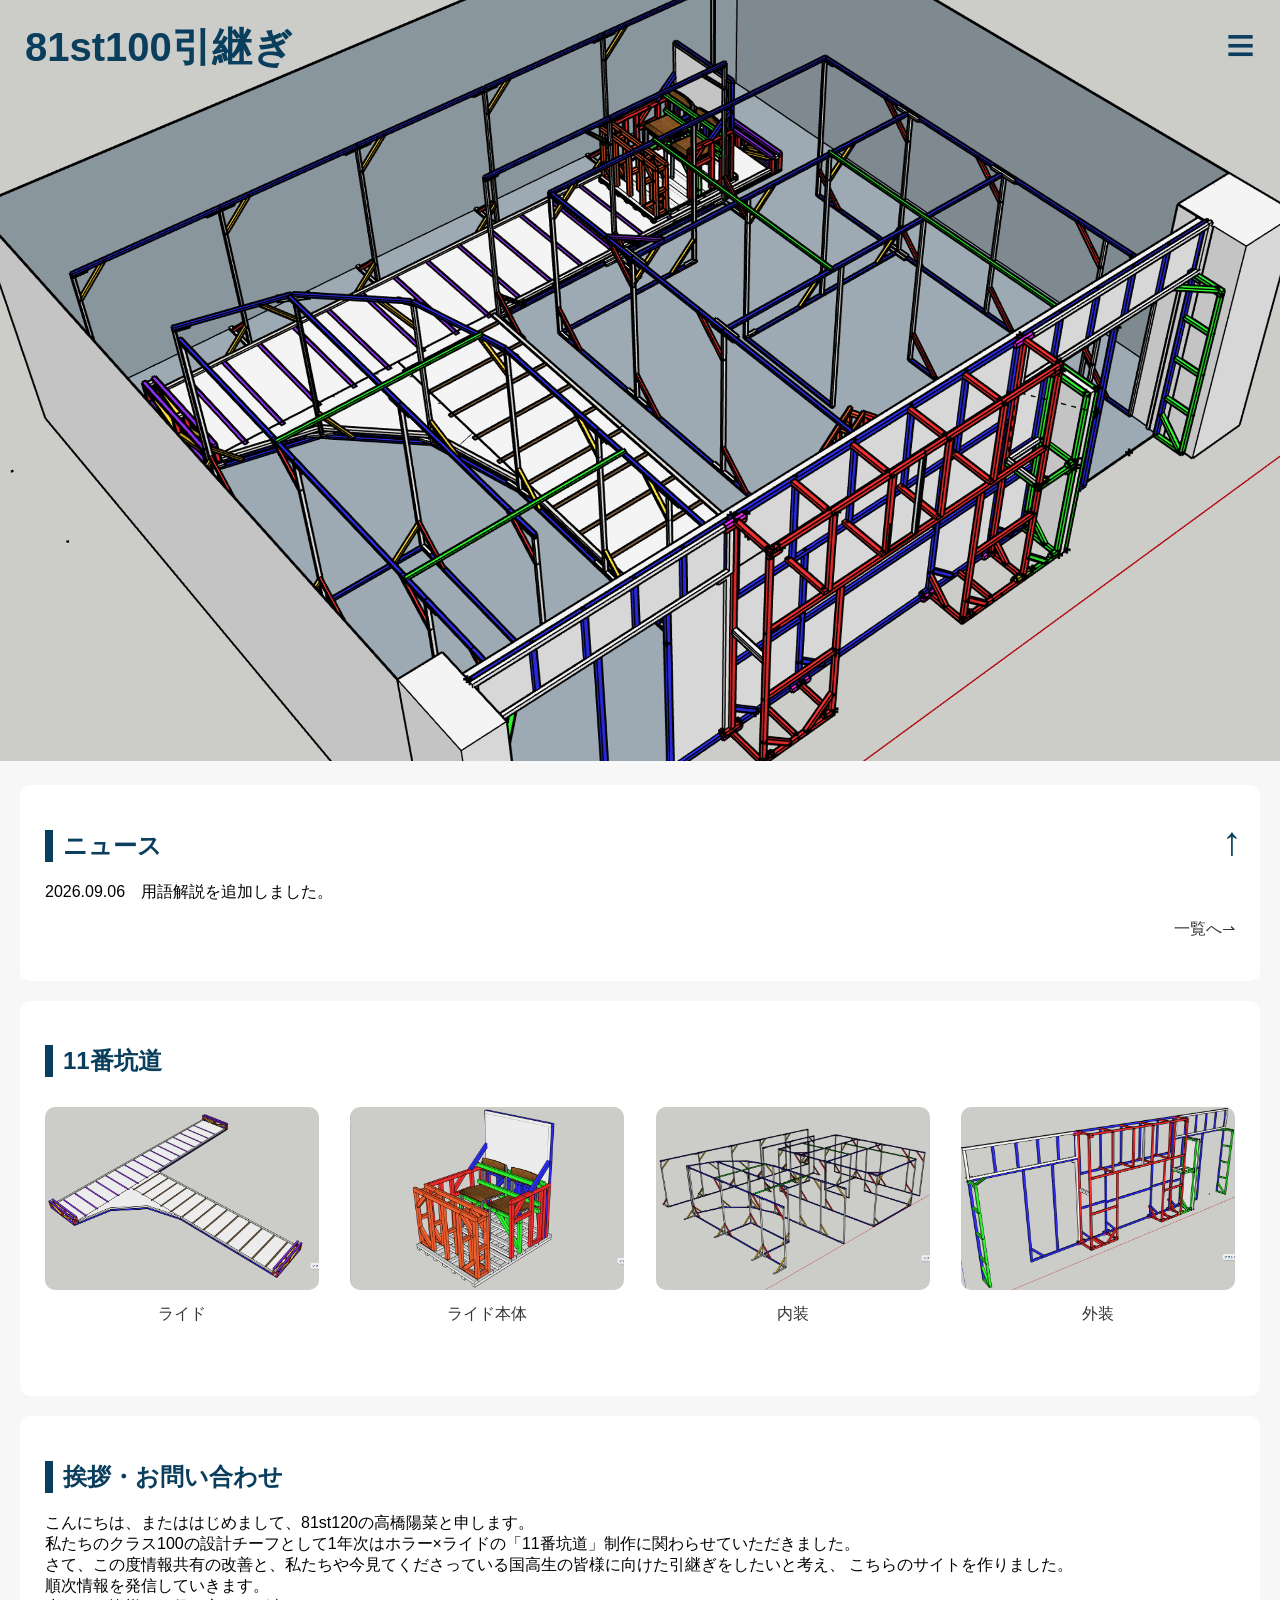
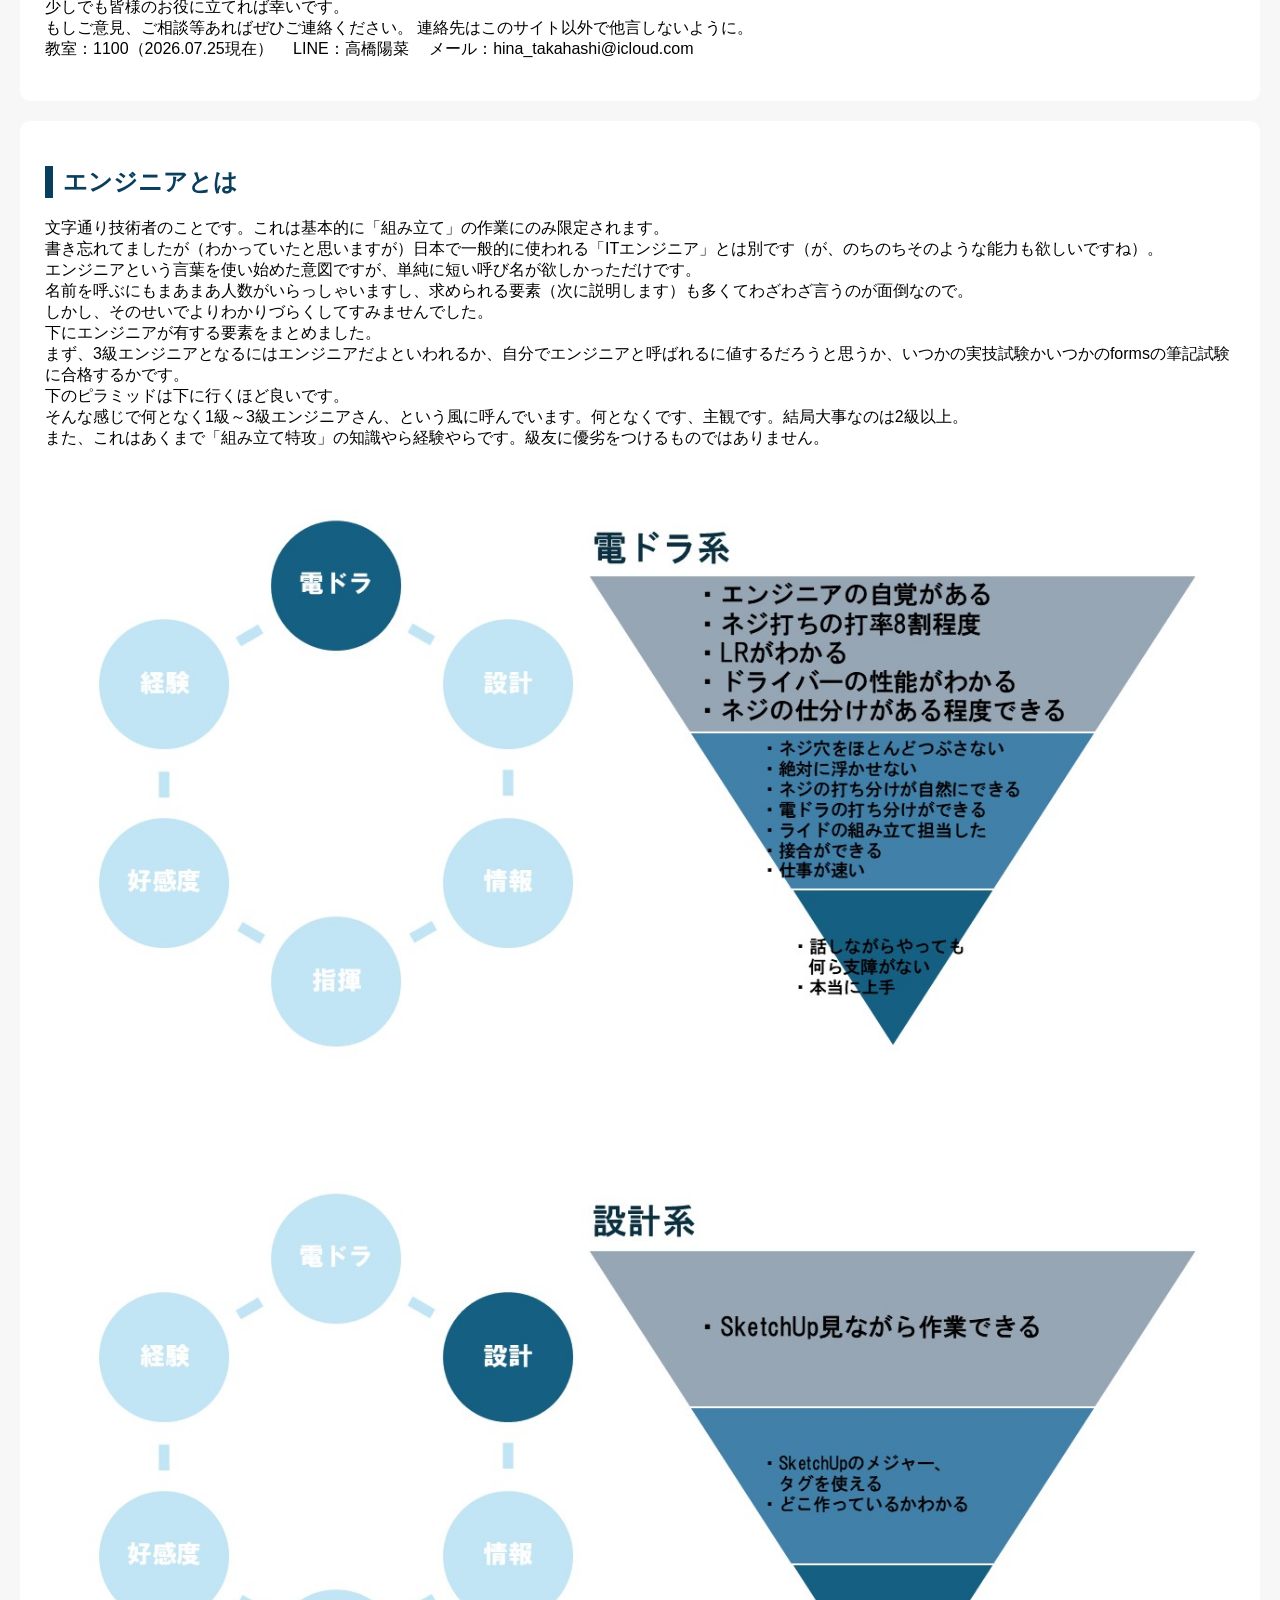
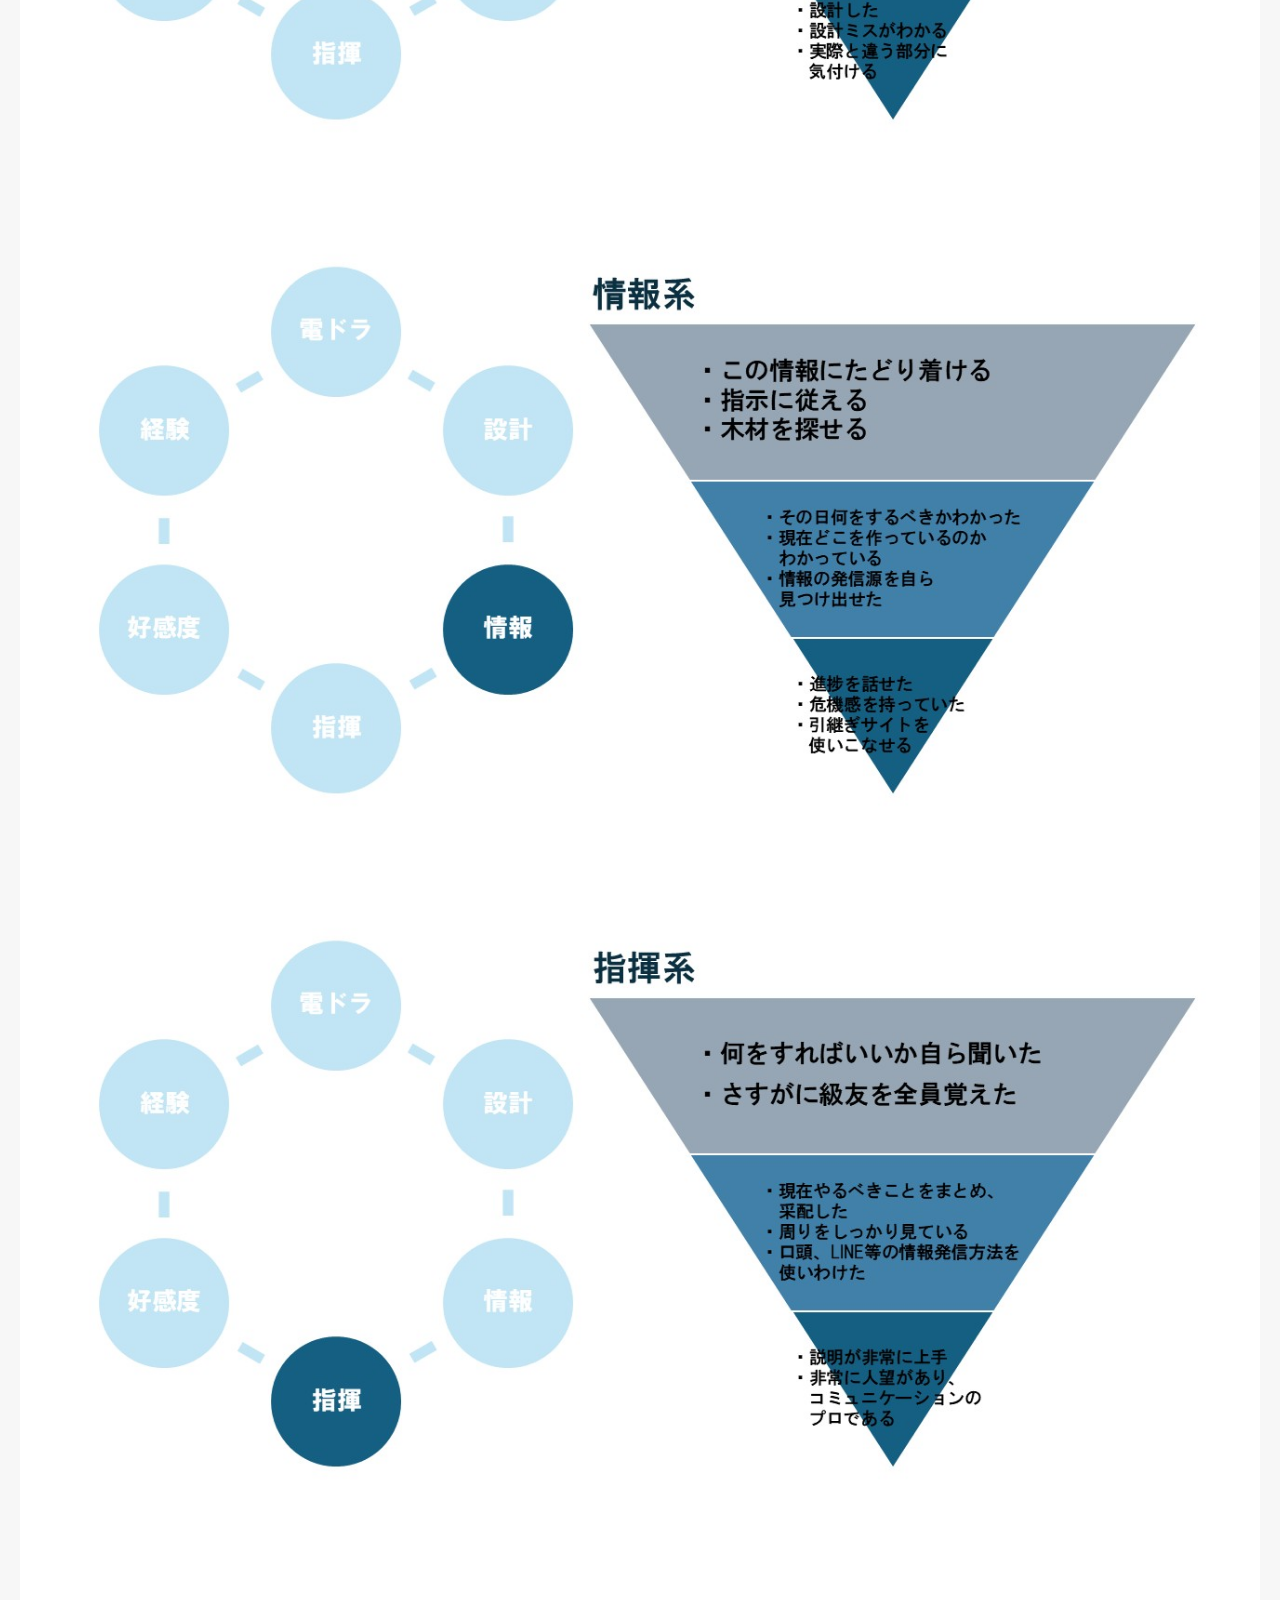
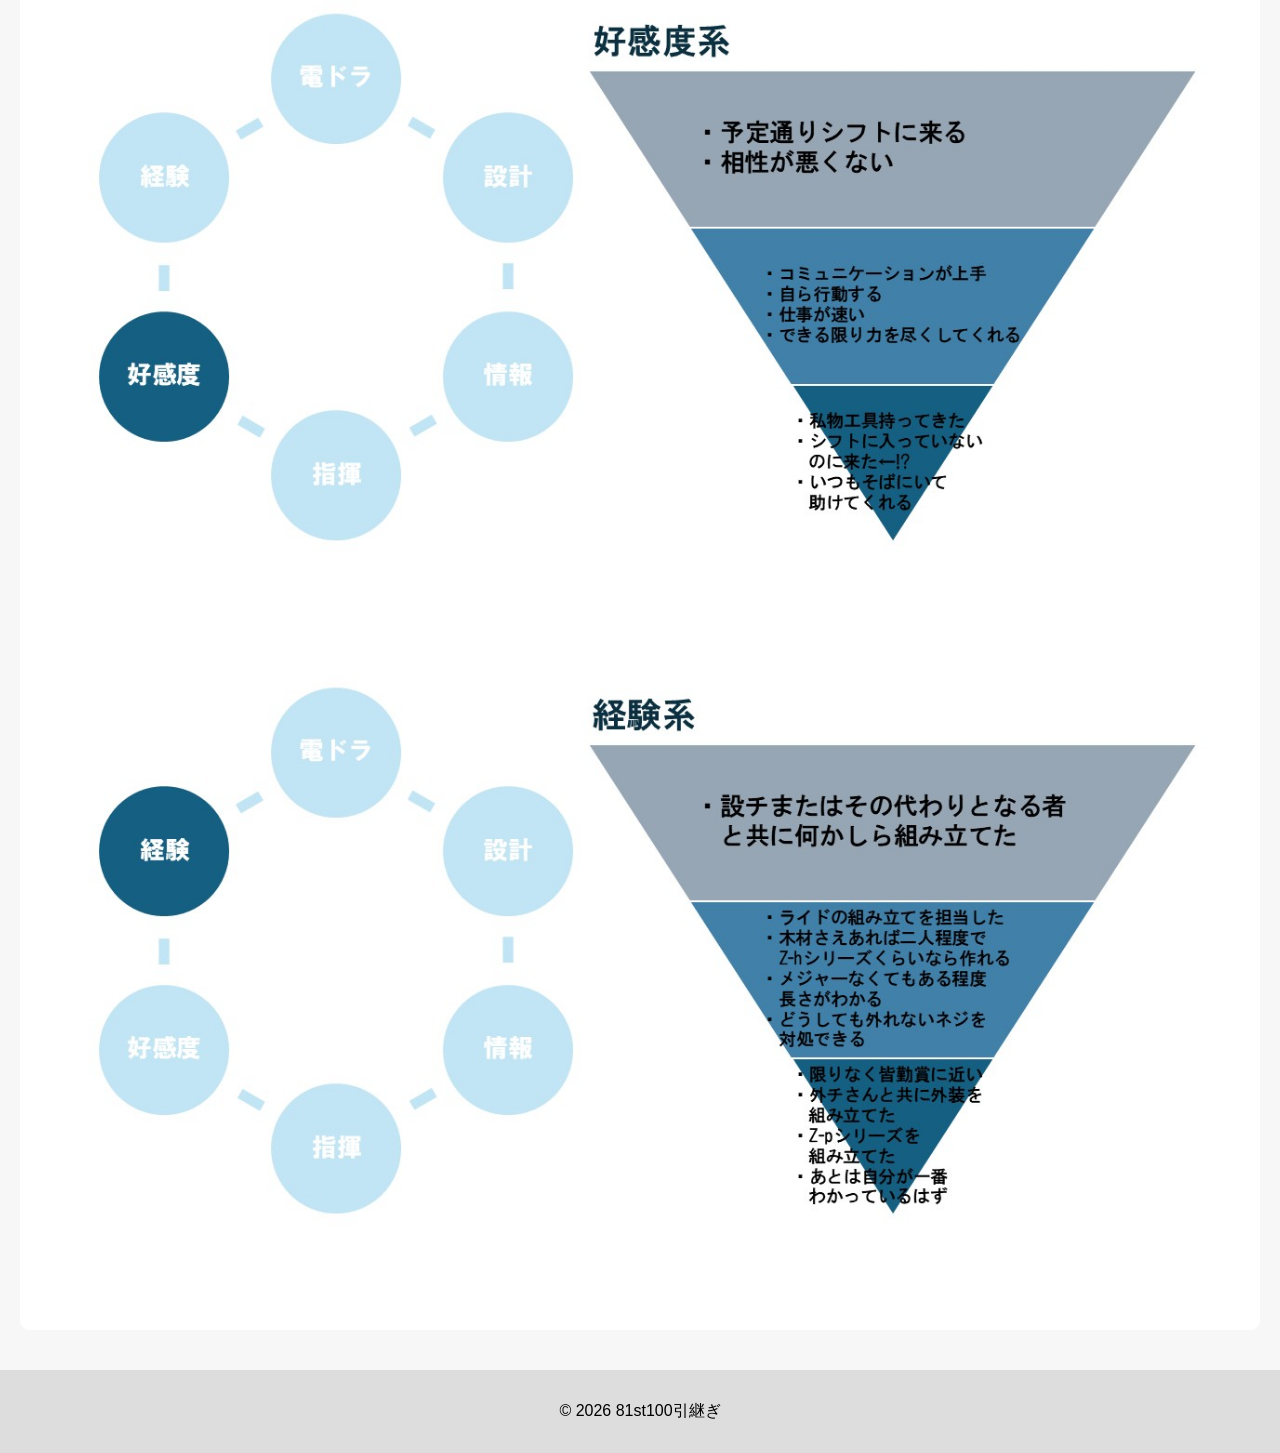
==== commit 0192e9dd: "Add files via upload" ====
--- a/index.html
+++ b/index.html
@@ -114,7 +114,8 @@
 
 <section class="sec-leftline">
     <h2 class="heading-leftline">エンジニアとは</h2>
-    <p>その名の通り技術者のことです。これは基本的に「組み立て」の作業にのみ限定されます。
+    <p>文字通り技術者のことです。これは基本的に「組み立て」の作業にのみ限定されます。
+        <br>書き忘れてましたが（わかっていたと思いますが）日本で一般的に使われる「ITエンジニア」とは別です（が、のちのちそのような能力も欲しいですね）。
         <br>エンジニアという言葉を使い始めた意図ですが、単純に短い呼び名が欲しかっただけです。
         <br>名前を呼ぶにもまあまあ人数がいらっしゃいますし、求められる要素（次に説明します）も多くてわざわざ言うのが面倒なので。
         <br>しかし、そのせいでよりわかりづらくしてすみませんでした。
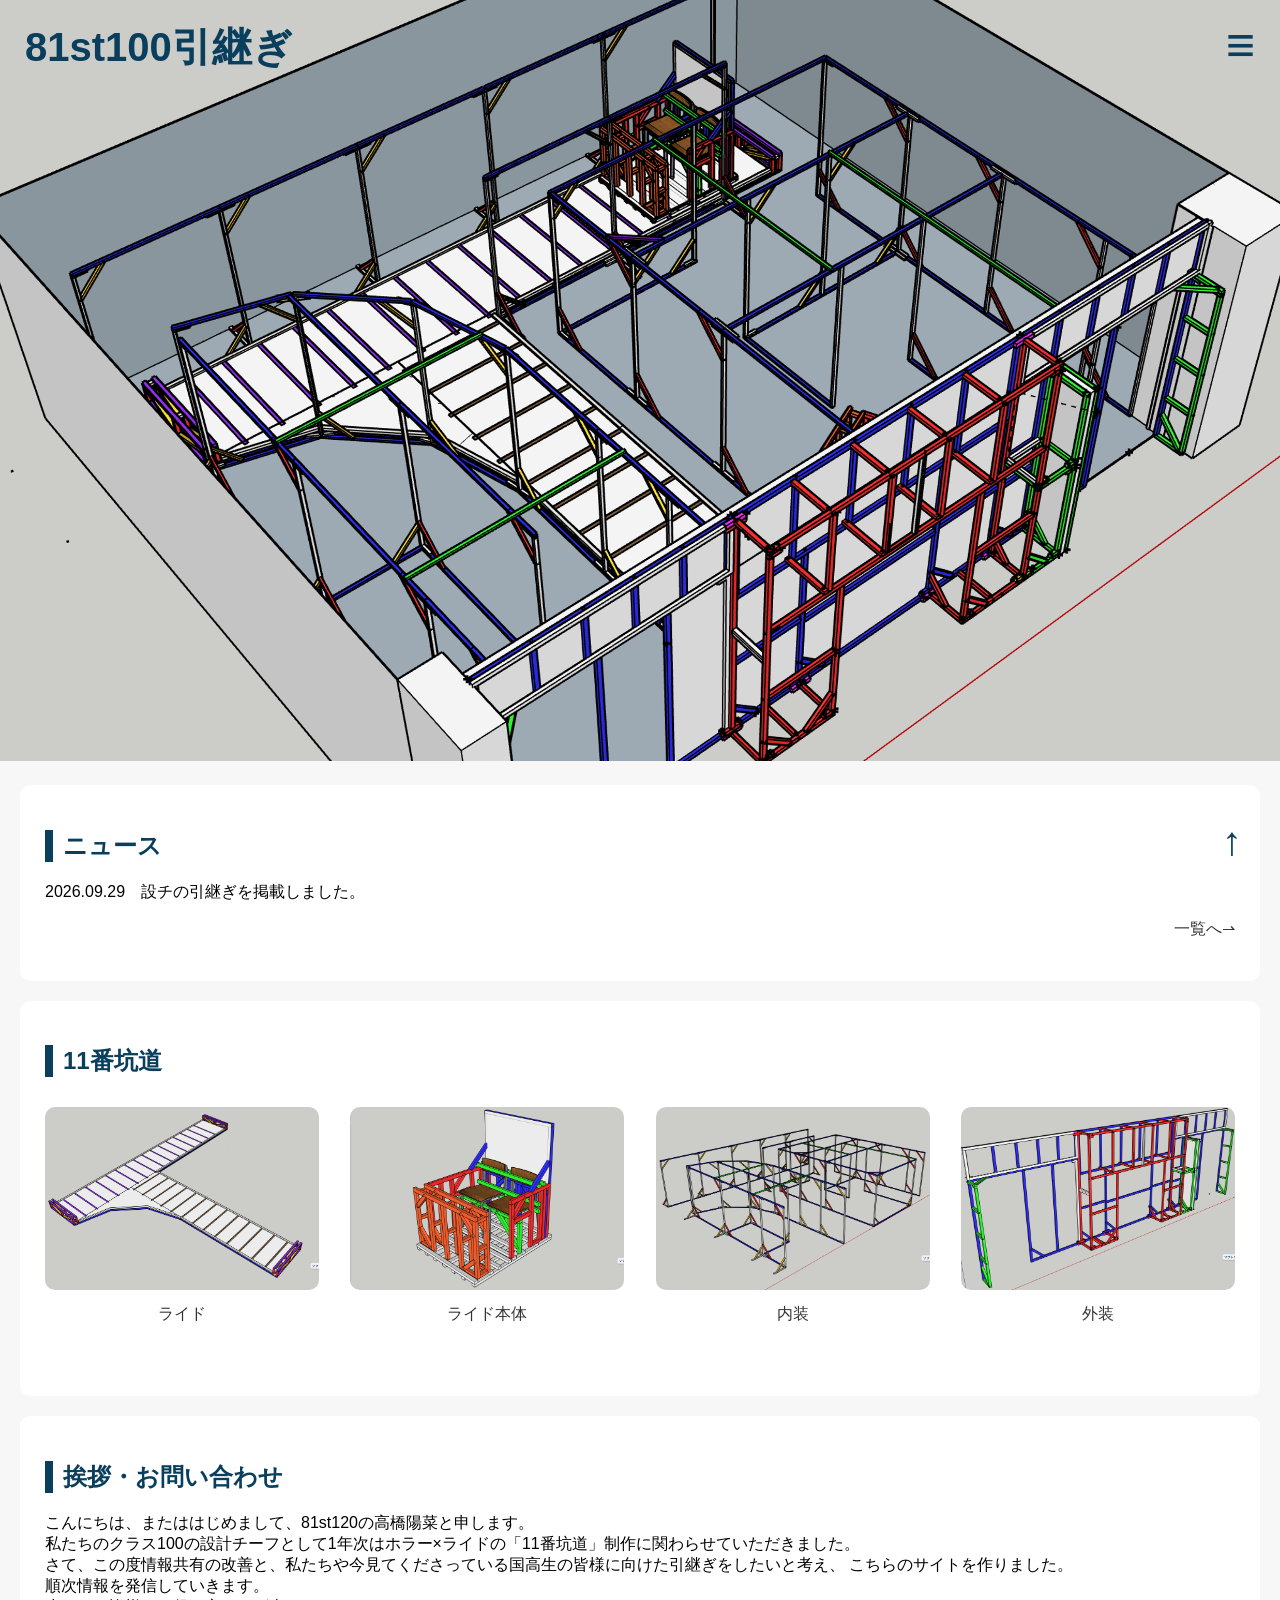
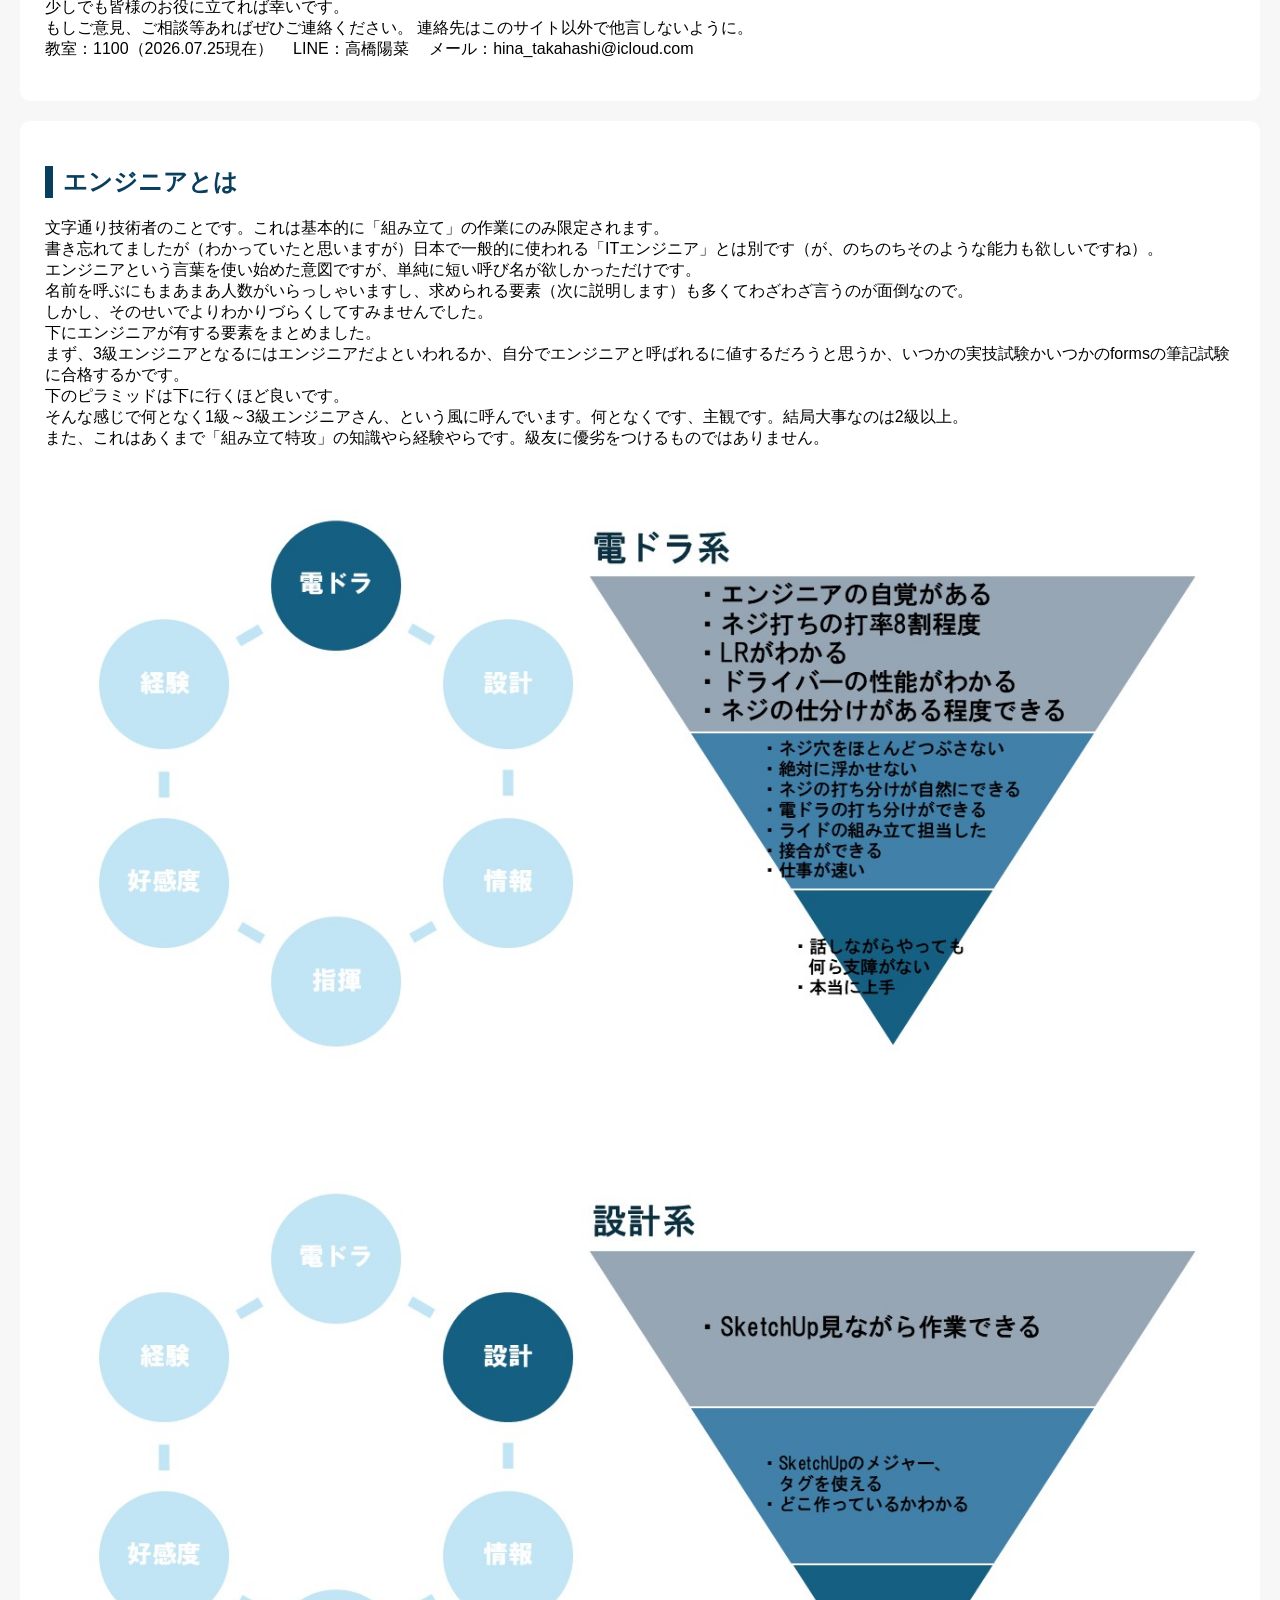
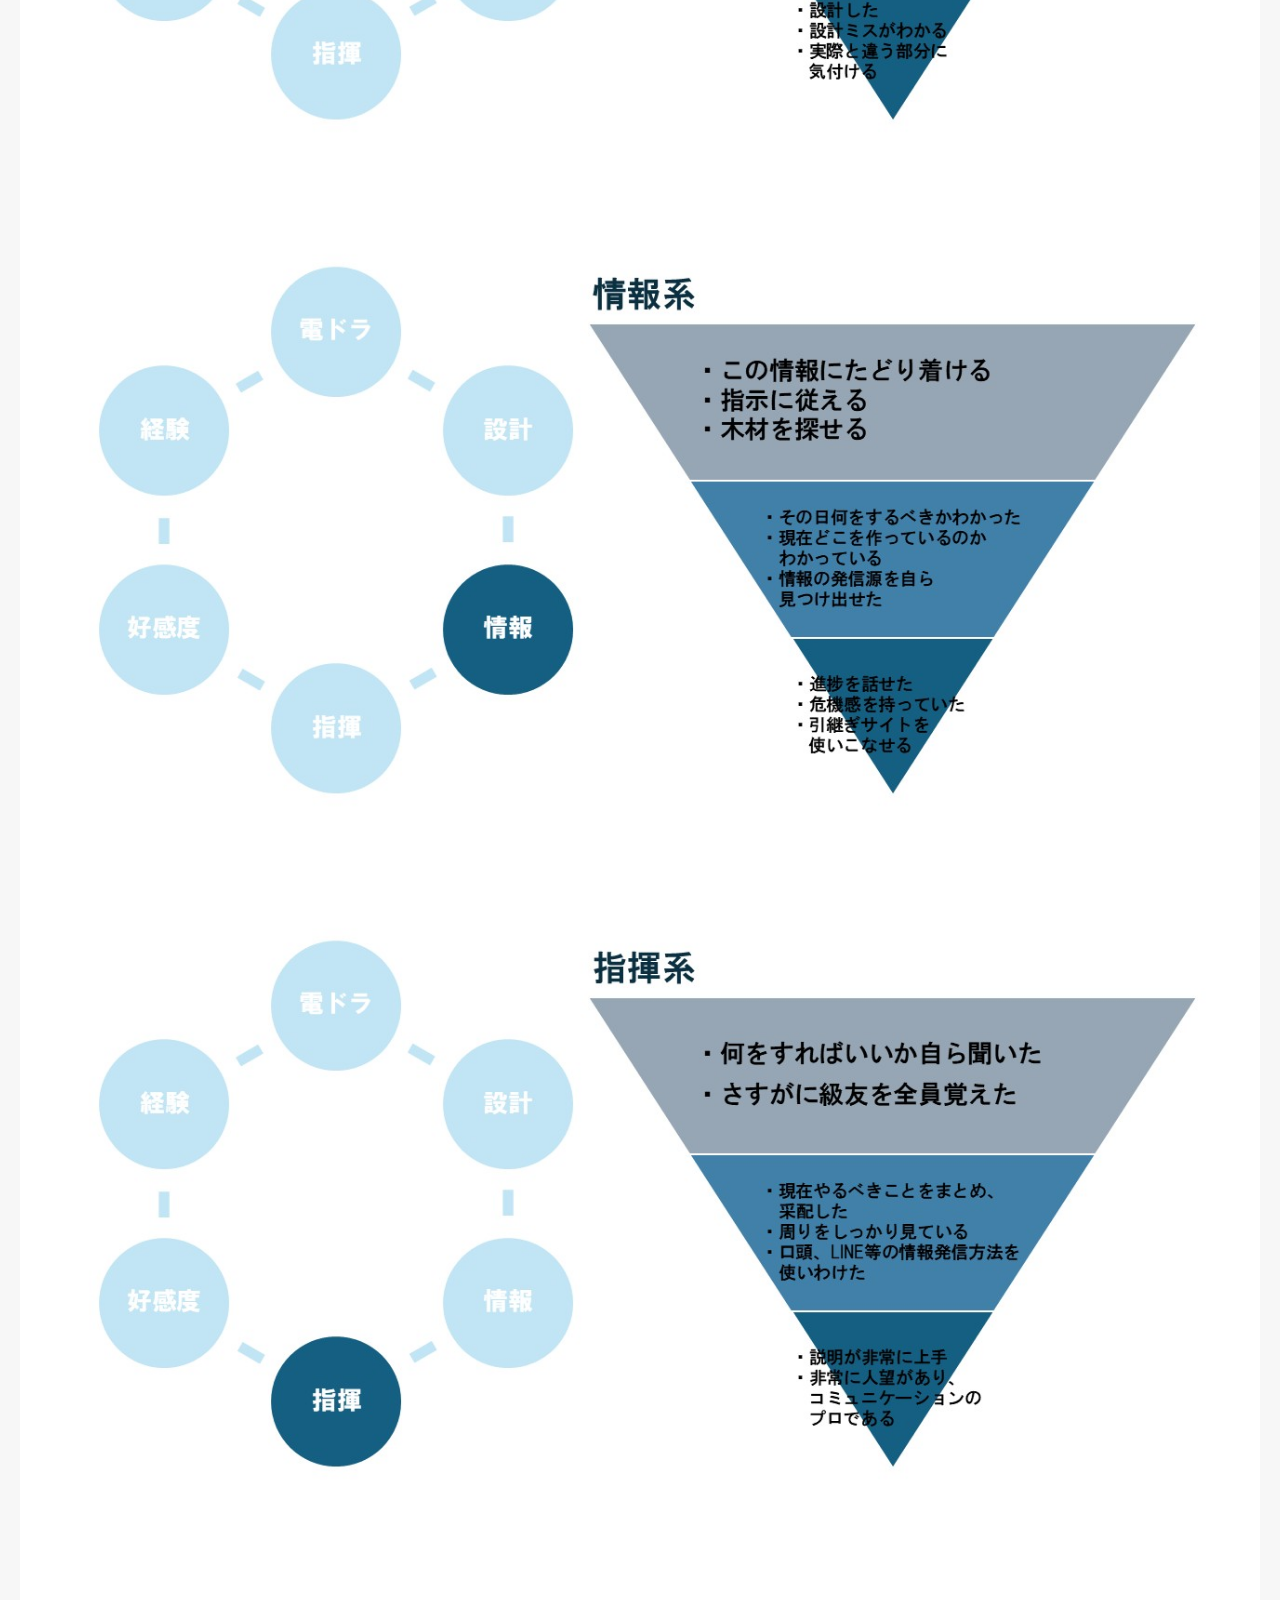
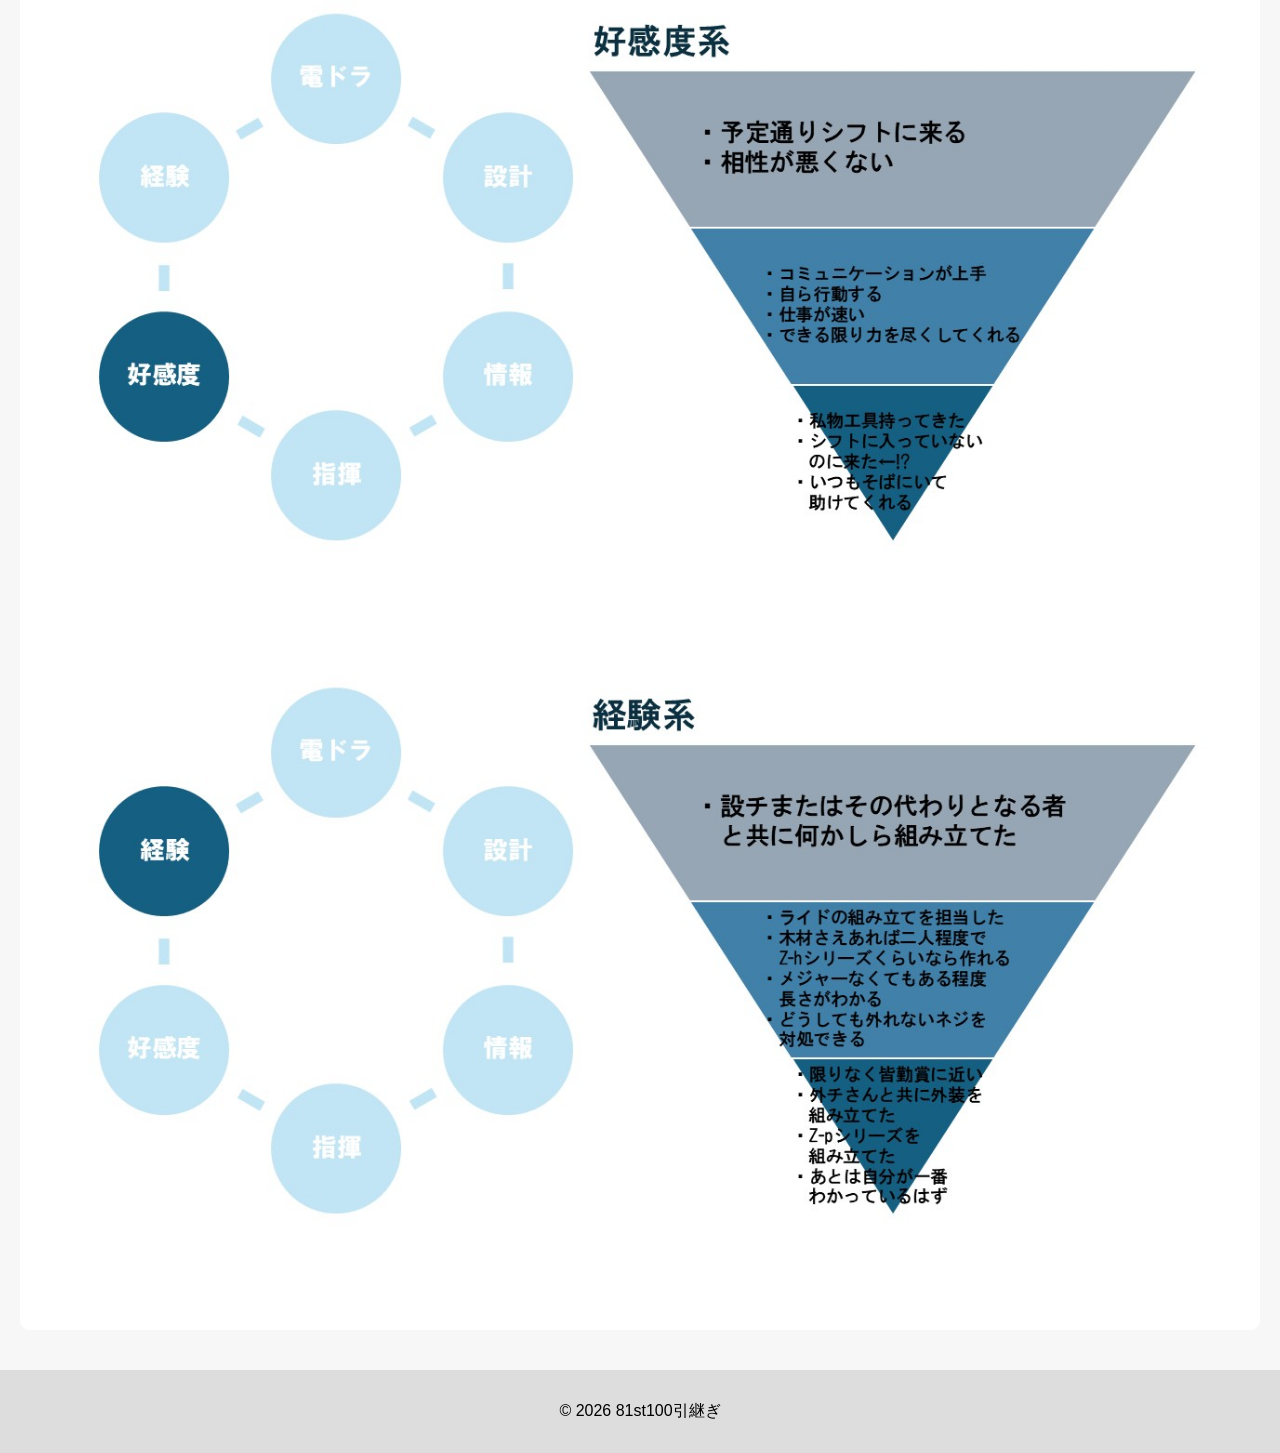
==== commit ca84b1c4: "Add files via upload" ====
--- a/index.html
+++ b/index.html
@@ -37,6 +37,7 @@
     <a href="skp.html">SketchUp</a>
     <a href="mp4.html">動画編集</a>
     <a href="summer.html">夏季休業の動き</a>
+    <a href="unknown/unkown.html">テスト範囲</a>
 </div>
 
 <!-- 画面全体を覆う背景 -->
@@ -56,7 +57,7 @@
     <h2 class="heading-leftline">ニュース</h2>
     <p>
         
-        2026.09.06　用語解説を追加しました。
+        2026.09.29　設チの引継ぎを掲載しました。
         <p style="text-align:right;"><a href="news.html">一覧へ⇀</a></p>
     </p>
 </section>
